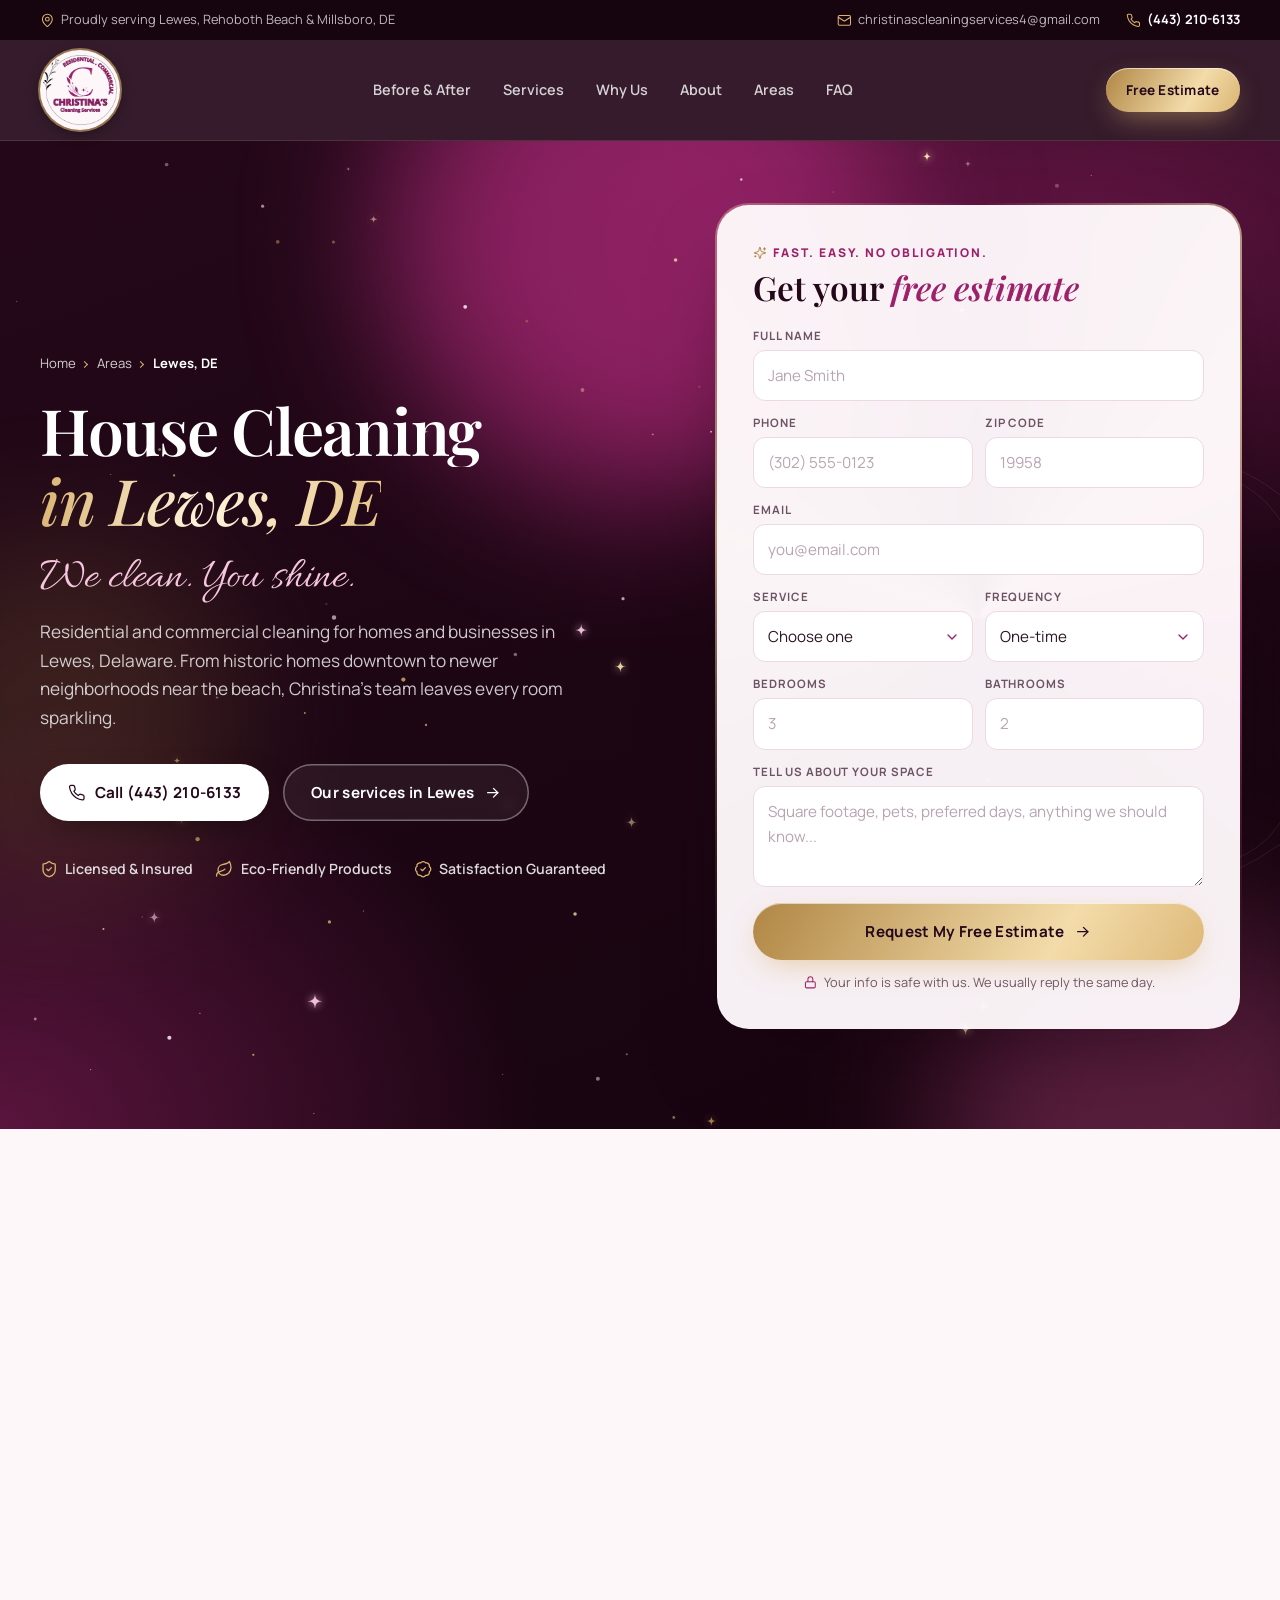
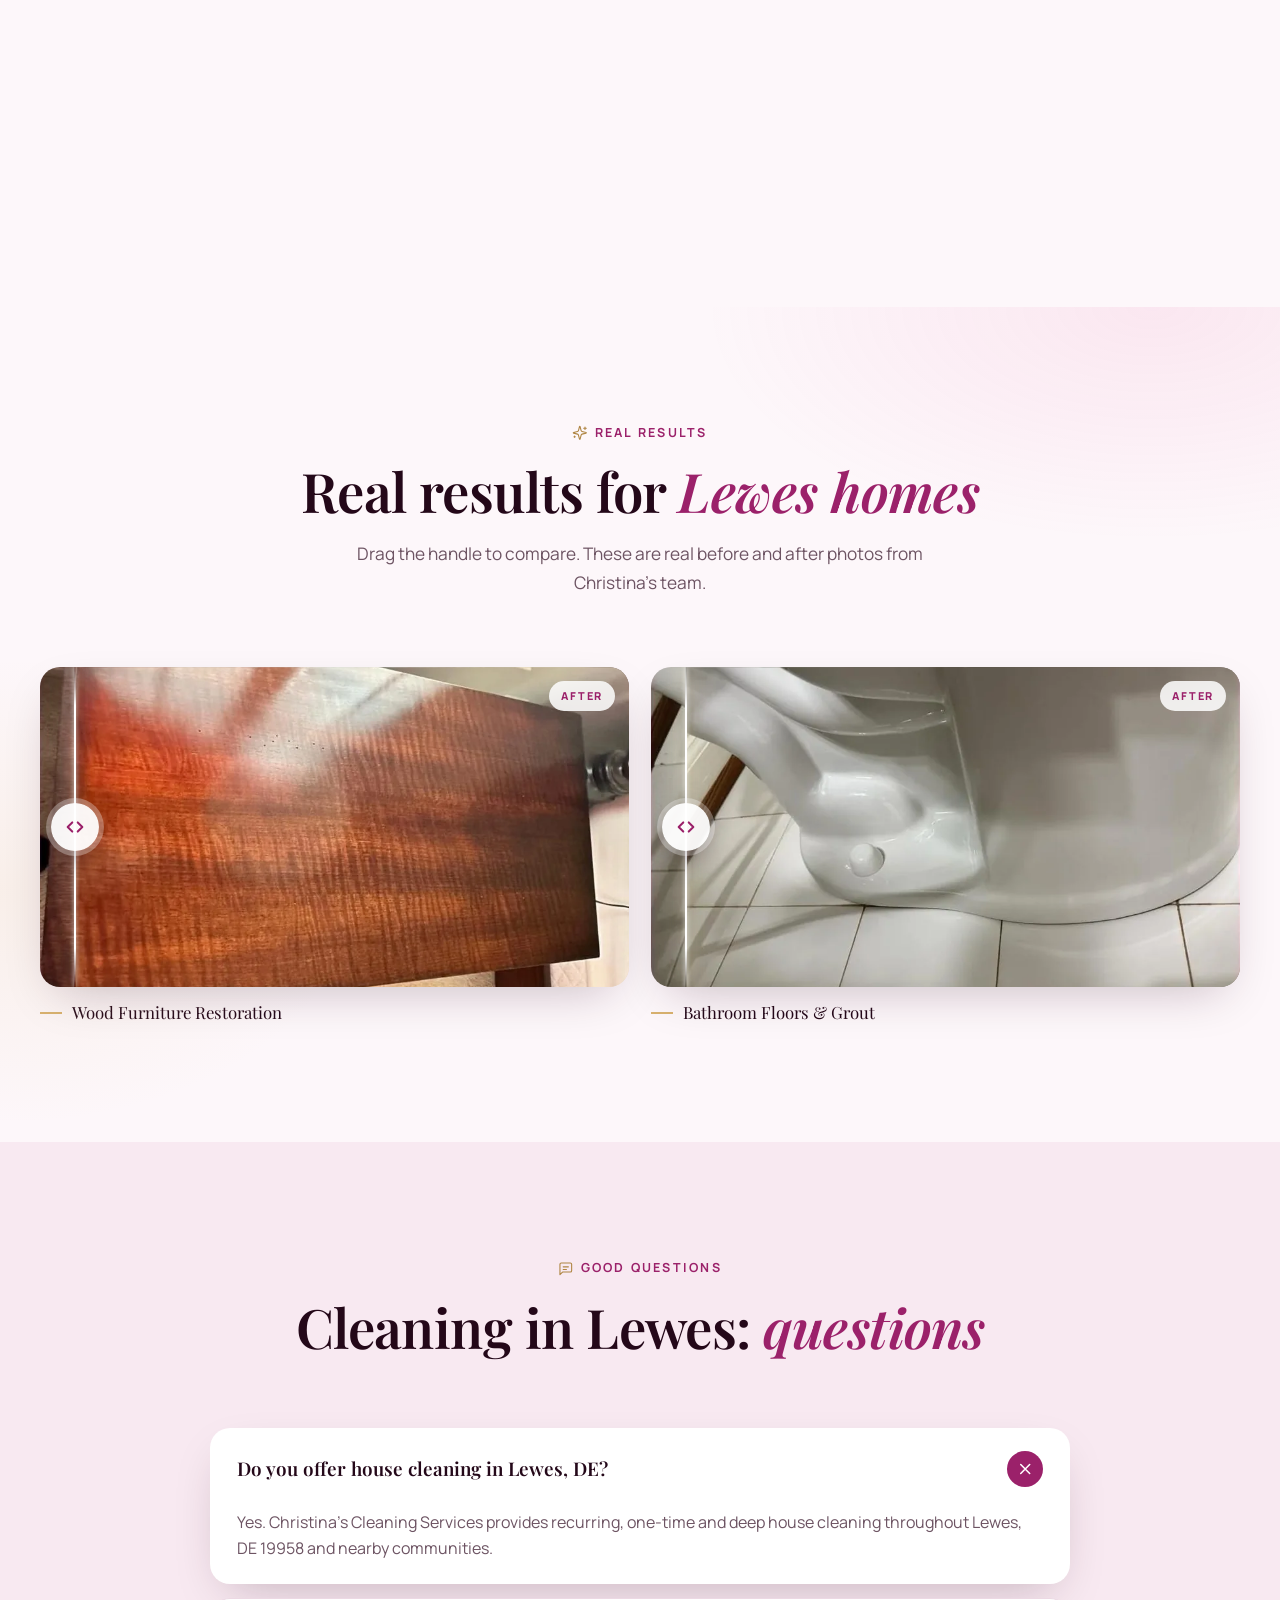
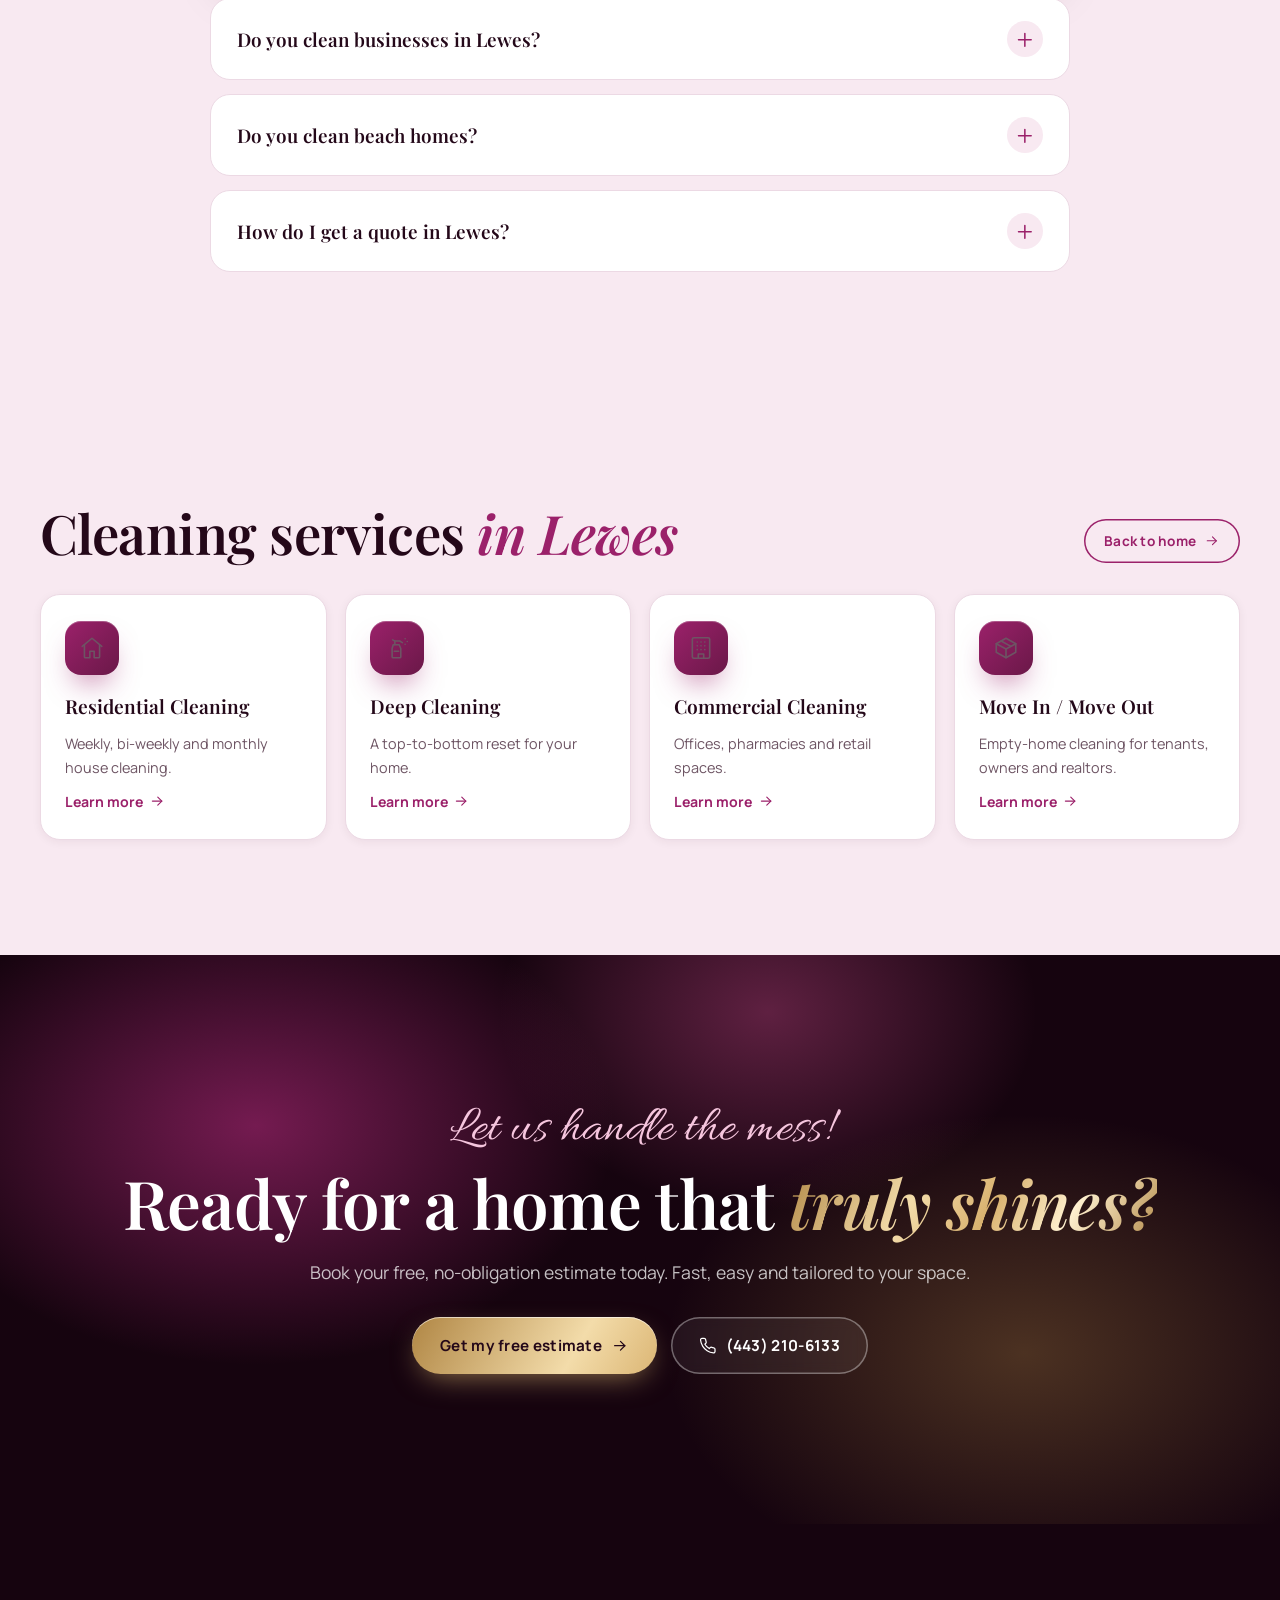
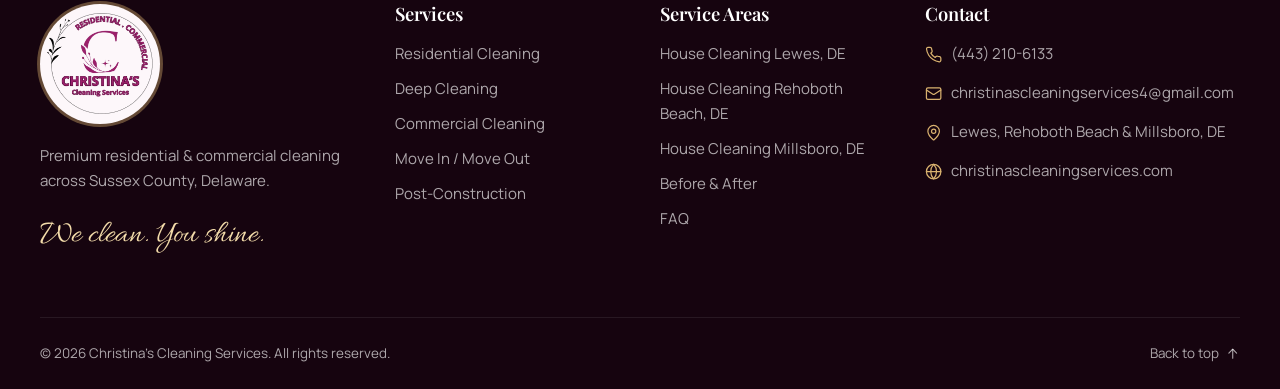
==== areas/lewes-de/index.html @ f11672c7 "Add local SEO: service and city pages, schema, sitemap - Home: keyword H1, refined title/description" ====
<!doctype html>
<html lang="en-US">
<head>
  <meta charset="UTF-8">
  <meta name="viewport" content="width=device-width, initial-scale=1">
  <title>House Cleaning in Lewes, DE | Christina's Cleaning Services</title>
  <meta name="description" content="Trusted house cleaning and commercial cleaning in Lewes, DE 19958. Recurring, deep, move-out and post-construction cleaning. Licensed &amp; insured. Free estimate.">
  <meta name="robots" content="index, follow, max-image-preview:large, max-snippet:-1, max-video-preview:-1">
  <link rel="canonical" href="https://christinascleaningservices.com/areas/lewes-de/">
  <meta name="theme-color" content="#2B0A1F">
  <meta name="geo.region" content="US-DE">
  <meta name="geo.placename" content="Lewes, Delaware">

  <meta property="og:type" content="website">
  <meta property="og:locale" content="en_US">
  <meta property="og:site_name" content="Christina's Cleaning Services">
  <meta property="og:title" content="House Cleaning in Lewes, DE | Christina&#x27;s Cleaning Services">
  <meta property="og:description" content="Trusted house cleaning and commercial cleaning in Lewes, DE 19958. Recurring, deep, move-out and post-construction cleaning. Licensed &amp; insured. Free estimate.">
  <meta property="og:url" content="https://christinascleaningservices.com/areas/lewes-de/">
  <meta property="og:image" content="https://christinascleaningservices.com/assets/img/og-image.jpg">
  <meta property="og:image:width" content="1200">
  <meta property="og:image:height" content="630">
  <meta name="twitter:card" content="summary_large_image">
  <meta name="twitter:title" content="House Cleaning in Lewes, DE | Christina&#x27;s Cleaning Services">
  <meta name="twitter:description" content="Trusted house cleaning and commercial cleaning in Lewes, DE 19958. Recurring, deep, move-out and post-construction cleaning. Licensed &amp; insured. Free estimate.">
  <meta name="twitter:image" content="https://christinascleaningservices.com/assets/img/og-image.jpg">

  <link rel="icon" type="image/png" href="/assets/img/favicon.png">
  <link rel="apple-touch-icon" href="/assets/img/apple-touch-icon.png">
  <link rel="manifest" href="/site.webmanifest">

  <link rel="preconnect" href="https://fonts.googleapis.com">
  <link rel="preconnect" href="https://fonts.gstatic.com" crossorigin>
  <link href="https://fonts.googleapis.com/css2?family=Playfair+Display:ital,wght@0,500;0,600;0,700;1,500;1,600&family=Manrope:wght@400;500;600;700;800&family=Allura&display=swap" rel="stylesheet">
  <link rel="stylesheet" href="/assets/css/style.css">

  <script type="application/ld+json">
{
  "@context": "https://schema.org",
  "@graph": [
    {
      "@type": "WebPage",
      "@id": "https://christinascleaningservices.com/areas/lewes-de/#webpage",
      "url": "https://christinascleaningservices.com/areas/lewes-de/",
      "name": "House Cleaning in Lewes, DE | Christina's Cleaning Services",
      "description": "Trusted house cleaning and commercial cleaning in Lewes, DE 19958. Recurring, deep, move-out and post-construction cleaning. Licensed & insured. Free estimate.",
      "isPartOf": {
        "@id": "https://christinascleaningservices.com/#website"
      },
      "about": {
        "@id": "https://christinascleaningservices.com/#business"
      },
      "breadcrumb": {
        "@id": "https://christinascleaningservices.com/areas/lewes-de/#breadcrumb"
      },
      "inLanguage": "en-US"
    },
    {
      "@type": "BreadcrumbList",
      "@id": "https://christinascleaningservices.com/areas/lewes-de/#breadcrumb",
      "itemListElement": [
        {
          "@type": "ListItem",
          "position": 1,
          "name": "Home",
          "item": "https://christinascleaningservices.com/"
        },
        {
          "@type": "ListItem",
          "position": 2,
          "name": "Areas",
          "item": "https://christinascleaningservices.com/#areas"
        },
        {
          "@type": "ListItem",
          "position": 3,
          "name": "Lewes, DE",
          "item": "https://christinascleaningservices.com/areas/lewes-de/"
        }
      ]
    },
    {
      "@type": "Service",
      "@id": "https://christinascleaningservices.com/areas/lewes-de/#service",
      "name": "House Cleaning in Lewes, DE",
      "serviceType": "House cleaning",
      "description": "Trusted house cleaning and commercial cleaning in Lewes, DE 19958. Recurring, deep, move-out and post-construction cleaning. Licensed & insured. Free estimate.",
      "url": "https://christinascleaningservices.com/areas/lewes-de/",
      "provider": {
        "@id": "https://christinascleaningservices.com/#business"
      },
      "areaServed": [
        {
          "@type": "City",
          "name": "Lewes",
          "postalCode": "19958",
          "containedInPlace": {
            "@type": "AdministrativeArea",
            "name": "Sussex County, Delaware"
          }
        }
      ]
    },
    {
      "@type": "FAQPage",
      "@id": "https://christinascleaningservices.com/areas/lewes-de/#faq",
      "mainEntity": [
        {
          "@type": "Question",
          "name": "Do you offer house cleaning in Lewes, DE?",
          "acceptedAnswer": {
            "@type": "Answer",
            "text": "Yes. Christina's Cleaning Services provides recurring, one-time and deep house cleaning throughout Lewes, DE 19958 and nearby communities."
          }
        },
        {
          "@type": "Question",
          "name": "Do you clean businesses in Lewes?",
          "acceptedAnswer": {
            "@type": "Answer",
            "text": "Yes. We offer commercial cleaning for offices, retail stores and other businesses in Lewes on daily, weekly or custom schedules."
          }
        },
        {
          "@type": "Question",
          "name": "Do you clean beach homes?",
          "acceptedAnswer": {
            "@type": "Answer",
            "text": "Yes. Whether it's your year-round home or your beach house, we'll keep it clean and ready for you and your guests."
          }
        },
        {
          "@type": "Question",
          "name": "How do I get a quote in Lewes?",
          "acceptedAnswer": {
            "@type": "Answer",
            "text": "Fill out the free estimate form on this page or call (443) 210-6133. Estimates are fast, easy and no obligation."
          }
        }
      ]
    }
  ]
}
  </script>
</head>
<body class="is-loading" data-page="areas-lewes-de">
<!-- Generated by tools/build_pages.py - edit the data there, not this file. -->

<!-- ============ ICON SPRITE ============ -->
<svg width="0" height="0" style="position:absolute" aria-hidden="true">
  <defs>
    <symbol id="i-home" viewBox="0 0 24 24"><path d="M3 10.5 12 3l9 7.5"/><path d="M5 9v11a1 1 0 0 0 1 1h4v-6h4v6h4a1 1 0 0 0 1-1V9"/></symbol>
    <symbol id="i-building" viewBox="0 0 24 24"><rect x="4" y="2.5" width="16" height="19" rx="1.5"/><path d="M9.5 21.5v-4h5v4"/><path d="M8.5 6.5h.01M12 6.5h.01M15.5 6.5h.01M8.5 10h.01M12 10h.01M15.5 10h.01M8.5 13.5h.01M12 13.5h.01M15.5 13.5h.01"/></symbol>
    <symbol id="i-box" viewBox="0 0 24 24"><path d="M21 8 12 3 3 8v8l9 5 9-5z"/><path d="m3 8 9 5 9-5"/><path d="M12 13v8"/><path d="m7.5 5.5 9 5"/></symbol>
    <symbol id="i-hardhat" viewBox="0 0 24 24"><path d="M2 18a1 1 0 0 0 1 1h18a1 1 0 0 0 1-1v-2a1 1 0 0 0-1-1H3a1 1 0 0 0-1 1z"/><path d="M10 10V5a1 1 0 0 1 1-1h2a1 1 0 0 1 1 1v5"/><path d="M4 15v-3a6 6 0 0 1 6-6"/><path d="M14 6a6 6 0 0 1 6 6v3"/></symbol>
    <symbol id="i-spray" viewBox="0 0 24 24"><path d="M8.5 9h5.5l1.5 3.5V20a1 1 0 0 1-1 1h-6a1 1 0 0 1-1-1v-7.5z"/><path d="M10 9V5.5h4.5l2.5 1.5"/><path d="M10 5.5 8 4.5"/><path d="M19.5 3.5h.01M21.5 6h.01M19.5 8.5h.01"/><path d="M9.5 15h4"/></symbol>
    <symbol id="i-calendar" viewBox="0 0 24 24"><rect x="3" y="4.5" width="18" height="16.5" rx="2"/><path d="M3 9.5h18M8 2.5v4M16 2.5v4"/><path d="m9 15 2 2 4-4"/></symbol>
    <symbol id="i-sparkles" viewBox="0 0 24 24"><path d="M9.94 15.5A2 2 0 0 0 8.5 14.06l-6.14-1.58a.5.5 0 0 1 0-.96L8.5 9.94A2 2 0 0 0 9.94 8.5l1.58-6.14a.5.5 0 0 1 .96 0l1.58 6.14a2 2 0 0 0 1.44 1.44l6.14 1.58a.5.5 0 0 1 0 .96l-6.14 1.58a2 2 0 0 0-1.44 1.44l-1.58 6.14a.5.5 0 0 1-.96 0z"/><path d="M20 3v4M22 5h-4M4 17v2M5 18H3"/></symbol>
    <symbol id="i-shield" viewBox="0 0 24 24"><path d="M20 13c0 5-3.5 7.5-7.66 8.95a1 1 0 0 1-.67-.01C7.5 20.5 4 18 4 13V6a1 1 0 0 1 1-1c2 0 4.5-1.2 6.24-2.72a1.17 1.17 0 0 1 1.52 0C14.51 3.81 17 5 19 5a1 1 0 0 1 1 1z"/><path d="m9 12 2 2 4-4"/></symbol>
    <symbol id="i-users" viewBox="0 0 24 24"><path d="M16 21v-2a4 4 0 0 0-4-4H6a4 4 0 0 0-4 4v2"/><circle cx="9" cy="7" r="4"/><path d="M22 21v-2a4 4 0 0 0-3-3.87"/><path d="M16 3.13a4 4 0 0 1 0 7.75"/></symbol>
    <symbol id="i-leaf" viewBox="0 0 24 24"><path d="M11 20A7 7 0 0 1 9.8 6.1C15.5 5 17 4.48 19 2c1 2 2 4.18 2 8 0 5.5-4.78 10-10 10Z"/><path d="M2 21c0-3 1.85-5.36 5.08-6C9.5 14.52 12 13 13 12"/></symbol>
    <symbol id="i-gem" viewBox="0 0 24 24"><path d="M6 3h12l4 6-10 13L2 9Z"/><path d="M11 3 8 9l4 13 4-13-3-6"/><path d="M2 9h20"/></symbol>
    <symbol id="i-badge" viewBox="0 0 24 24"><path d="M3.85 8.62a4 4 0 0 1 4.78-4.77 4 4 0 0 1 6.74 0 4 4 0 0 1 4.78 4.78 4 4 0 0 1 0 6.74 4 4 0 0 1-4.77 4.78 4 4 0 0 1-6.75 0 4 4 0 0 1-4.78-4.77 4 4 0 0 1 0-6.76Z"/><path d="m9 12 2 2 4-4"/></symbol>
    <symbol id="i-clock" viewBox="0 0 24 24"><circle cx="12" cy="12" r="9.5"/><path d="M12 6.5V12l3.5 2"/></symbol>
    <symbol id="i-phone" viewBox="0 0 24 24"><path d="M22 16.92v3a2 2 0 0 1-2.18 2 19.79 19.79 0 0 1-8.63-3.07 19.5 19.5 0 0 1-6-6 19.79 19.79 0 0 1-3.07-8.67A2 2 0 0 1 4.11 2h3a2 2 0 0 1 2 1.72c.13.96.36 1.9.7 2.81a2 2 0 0 1-.45 2.11L8.09 9.91a16 16 0 0 0 6 6l1.27-1.27a2 2 0 0 1 2.11-.45c.91.34 1.85.57 2.81.7A2 2 0 0 1 22 16.92z"/></symbol>
    <symbol id="i-mail" viewBox="0 0 24 24"><rect x="2" y="4" width="20" height="16" rx="2"/><path d="m22 7-8.97 5.7a1.94 1.94 0 0 1-2.06 0L2 7"/></symbol>
    <symbol id="i-pin" viewBox="0 0 24 24"><path d="M20 10c0 5-5.54 10.19-7.4 11.8a1 1 0 0 1-1.2 0C9.54 20.19 4 15 4 10a8 8 0 0 1 16 0"/><circle cx="12" cy="10" r="3"/></symbol>
    <symbol id="i-globe" viewBox="0 0 24 24"><circle cx="12" cy="12" r="10"/><path d="M12 2a14.5 14.5 0 0 0 0 20 14.5 14.5 0 0 0 0-20"/><path d="M2 12h20"/></symbol>
    <symbol id="i-arrow" viewBox="0 0 24 24"><path d="M5 12h14"/><path d="m13 6 6 6-6 6"/></symbol>
    <symbol id="i-check" viewBox="0 0 24 24"><path d="M20 6 9 17l-5-5"/></symbol>
    <symbol id="i-plus" viewBox="0 0 24 24"><path d="M12 5v14M5 12h14"/></symbol>
    <symbol id="i-message" viewBox="0 0 24 24"><path d="M21 15a2 2 0 0 1-2 2H7l-4 4V5a2 2 0 0 1 2-2h14a2 2 0 0 1 2 2z"/><path d="M8 9h8M8 13h5"/></symbol>
    <symbol id="i-sofa" viewBox="0 0 24 24"><path d="M20 9V6a2 2 0 0 0-2-2H6a2 2 0 0 0-2 2v3"/><path d="M2 16a2 2 0 0 0 2 2h16a2 2 0 0 0 2-2v-5a2 2 0 0 0-4 0v1.5a.5.5 0 0 1-.5.5h-11a.5.5 0 0 1-.5-.5V11a2 2 0 0 0-4 0z"/><path d="M4 18v2M20 18v2"/></symbol>
    <symbol id="i-drag" viewBox="0 0 24 24"><path d="m9 7-5 5 5 5"/><path d="m15 7 5 5-5 5"/></symbol>
    <symbol id="i-lock" viewBox="0 0 24 24"><rect x="4" y="11" width="16" height="10" rx="2"/><path d="M8 11V7a4 4 0 0 1 8 0v4"/></symbol>
    <symbol id="i-star" viewBox="0 0 24 24"><path d="M12 0c.6 6.6 5.4 11.4 12 12-6.6.6-11.4 5.4-12 12-.6-6.6-5.4-11.4-12-12C6.6 11.4 11.4 6.6 12 0Z"/></symbol>
    <symbol id="i-menu" viewBox="0 0 24 24"><path d="M4 7h16M4 12h16M4 17h10"/></symbol>
    <symbol id="i-close" viewBox="0 0 24 24"><path d="M18 6 6 18M6 6l12 12"/></symbol>
    <symbol id="i-crown" viewBox="0 0 24 24"><path d="M11.56 3.27a.5.5 0 0 1 .88 0l2.95 5.6a1 1 0 0 0 1.52.29l4.27-3.66a.5.5 0 0 1 .8.52l-2.83 10.25a1 1 0 0 1-.96.73H5.81a1 1 0 0 1-.96-.73L2.02 6.02a.5.5 0 0 1 .8-.52l4.27 3.66a1 1 0 0 0 1.52-.29z"/><path d="M5 21h14"/></symbol>
  </defs>
</svg>

<a class="skip-link" href="#main">Skip to content</a>

<!-- ============ TOP BAR ============ -->
<div class="topbar">
  <div class="container topbar__inner">
    <p class="topbar__item"><svg class="i"><use href="#i-pin"/></svg> Proudly serving Lewes, Rehoboth Beach &amp; Millsboro, DE</p>
    <div class="topbar__links">
      <a href="mailto:christinascleaningservices4@gmail.com" class="topbar__item"><svg class="i"><use href="#i-mail"/></svg> christinascleaningservices4@gmail.com</a>
      <a href="tel:+14432106133" class="topbar__item topbar__item--strong"><svg class="i"><use href="#i-phone"/></svg> (443) 210-6133</a>
    </div>
  </div>
</div>

<!-- ============ HEADER ============ -->
<header class="header" id="top">
  <div class="container header__inner">
    <a href="/" class="brand" aria-label="Christina's Cleaning Services - home">
      <span class="brand__badge"><img src="/assets/img/logo.webp" alt="Christina's Cleaning Services" width="100" height="96" fetchpriority="high"></span>
    </a>

    <nav class="nav" id="nav" aria-label="Main">
      <a href="/#results">Before &amp; After</a>
      <a href="/#services">Services</a>
      <a href="/#why">Why Us</a>
      <a href="/#about">About</a>
      <a href="/#areas">Areas</a>
      <a href="/#faq">FAQ</a>
      <a href="tel:+14432106133" class="nav__phone"><svg class="i"><use href="#i-phone"/></svg> (443) 210-6133</a>
    </nav>

    <div class="header__actions">
      <a href="#estimate" class="btn btn--gold btn--sm magnetic"><span>Free Estimate</span></a>
      <button class="burger" id="burger" aria-label="Open menu" aria-expanded="false" aria-controls="nav">
        <svg class="i i--open"><use href="#i-menu"/></svg>
        <svg class="i i--close"><use href="#i-close"/></svg>
      </button>
    </div>
  </div>
</header>

<main id="main">

<section class="hero hero--page" id="estimate">
  <canvas class="hero__sparkles" id="sparkles" aria-hidden="true"></canvas>
  <div class="hero__aurora" aria-hidden="true"><span></span><span></span><span></span></div>
  <div class="hero__monogram" aria-hidden="true">C</div>

  <div class="container hero__grid">
    <div class="hero__copy">
      <nav class="breadcrumb" aria-label="Breadcrumb" data-hero>
        <ol>
          <li><a href="/">Home</a></li>
          <li><a href="/#areas">Areas</a></li>
          <li><span aria-current="page">Lewes, DE</span></li>
        </ol>
      </nav>
      <h1 class="hero__title">
        <span class="line"><span data-hero>House Cleaning</span></span>
        <span class="line"><span data-hero><em class="shimmer">in Lewes, DE</em></span></span>
      </h1>
      <p class="hero__script" data-hero>We clean. You shine.</p>
      <p class="hero__lead" data-hero>Residential and commercial cleaning for homes and businesses in Lewes, Delaware. From historic homes downtown to newer neighborhoods near the beach, Christina's team leaves every room sparkling.</p>
      <div class="hero__ctas" data-hero>
        <a href="tel:+14432106133" class="btn btn--light magnetic"><svg class="i"><use href="#i-phone"/></svg><span>Call (443) 210-6133</span></a>
        <a href="#details" class="btn btn--ghost magnetic"><span>Our services in Lewes</span><svg class="i"><use href="#i-arrow"/></svg></a>
      </div>
      <ul class="hero__trust" data-hero>
        <li><svg class="i"><use href="#i-shield"/></svg> Licensed &amp; Insured</li>
        <li><svg class="i"><use href="#i-leaf"/></svg> Eco-Friendly Products</li>
        <li><svg class="i"><use href="#i-badge"/></svg> Satisfaction Guaranteed</li>
      </ul>
    </div>

    <!-- Estimate form -->
    <div class="quote" data-hero>
      <div class="quote__glow" aria-hidden="true"></div>
      <div class="quote__card">
        <div class="quote__head">
          <p class="quote__kicker"><svg class="i"><use href="#i-sparkles"/></svg> Fast. Easy. No obligation.</p>
          <h2 class="quote__title">Get your <em>free estimate</em></h2>
        </div>

        <form class="form" id="quote-form" novalidate data-default-service=""
              data-endpoint="https://formsubmit.co/ajax/christinascleaningservices4@gmail.com">
          <input type="text" name="_honey" class="hp" tabindex="-1" autocomplete="off" aria-hidden="true">
          <input type="hidden" name="_subject" value="New estimate request - Christina's Cleaning website">
          <input type="hidden" name="_template" value="table">

          <div class="form__grid">
            <label class="field field--full">
              <span class="field__label">Full name</span>
              <input type="text" name="name" autocomplete="name" required placeholder="Jane Smith">
            </label>
            <label class="field">
              <span class="field__label">Phone</span>
              <input type="tel" name="phone" autocomplete="tel" required placeholder="(302) 555-0123" inputmode="tel">
            </label>
            <label class="field">
              <span class="field__label">ZIP code</span>
              <input type="text" name="zip" autocomplete="postal-code" required placeholder="19958" inputmode="numeric" maxlength="10">
            </label>
            <label class="field field--full">
              <span class="field__label">Email</span>
              <input type="email" name="email" autocomplete="email" required placeholder="you@email.com">
            </label>
            <label class="field">
              <span class="field__label">Service</span>
              <select name="service" required>
                <option value="" disabled selected>Choose one</option>
                <option>Residential Cleaning</option>
                <option>Deep Cleaning</option>
                <option>Commercial Cleaning</option>
                <option>Move In / Move Out</option>
                <option>Post-Construction</option>
                <option>Other</option>
              </select>
            </label>
            <label class="field">
              <span class="field__label">Frequency</span>
              <select name="frequency">
                <option>One-time</option>
                <option>Weekly</option>
                <option>Bi-weekly</option>
                <option>Monthly</option>
                <option>Daily (commercial)</option>
              </select>
            </label>
            <label class="field">
              <span class="field__label">Bedrooms</span>
              <input type="number" name="bedrooms" min="0" max="20" placeholder="3" inputmode="numeric">
            </label>
            <label class="field">
              <span class="field__label">Bathrooms</span>
              <input type="number" name="bathrooms" min="0" max="20" step="0.5" placeholder="2" inputmode="decimal">
            </label>
            <label class="field field--full">
              <span class="field__label">Tell us about your space</span>
              <textarea name="details" rows="3" placeholder="Square footage, pets, preferred days, anything we should know..."></textarea>
            </label>
          </div>

          <button type="submit" class="btn btn--gold btn--block magnetic">
            <span class="btn__label">Request My Free Estimate</span>
            <svg class="i"><use href="#i-arrow"/></svg>
          </button>
          <p class="form__note"><svg class="i"><use href="#i-lock"/></svg> Your info is safe with us. We usually reply the same day.</p>
          <p class="form__error" role="alert" hidden></p>
        </form>

        <div class="form__success" hidden>
          <div class="success__icon"><svg class="i"><use href="#i-check"/></svg></div>
          <h3>Thank you!</h3>
          <p>Your request is in. Christina will reach out shortly with your free estimate.</p>
          <a href="tel:+14432106133" class="btn btn--ghost-dark btn--sm"><svg class="i"><use href="#i-phone"/></svg><span>Need it faster? Call us</span></a>
        </div>
      </div>
    </div>
      </div>
</section>

<section class="section detail" id="details">
  <div class="container detail__grid">
    <div class="prose" data-reveal>
      <h2>Your Lewes cleaning team, <em>right around the corner</em></h2>
      <p>Lewes is known as the First Town in the First State, and its homes deserve first-class care. Christina's Cleaning Services helps Lewes families and business owners keep their spaces clean, fresh and ready to enjoy.</p>
      <p>Living close to the beach and Cape Henlopen means sand, salt air and plenty of guests. We keep up with all of it, so your home stays comfortable all year long.</p>
      <h3>Cleaning services in Lewes, DE</h3>
      <p><a href="/services/residential-cleaning/">Weekly and bi-weekly house cleaning</a>, <a href="/services/deep-cleaning/">deep cleaning</a>, <a href="/services/move-in-move-out-cleaning/">move in / move out cleaning</a>, <a href="/services/post-construction-cleaning/">post-construction cleaning</a> and <a href="/services/commercial-cleaning/">commercial cleaning</a> for local offices and shops.</p>
      <h3>Nearby areas</h3>
      <p>We also serve <a href="/areas/rehoboth-beach-de/">Rehoboth Beach</a>, <a href="/areas/millsboro-de/">Millsboro</a> and surrounding Sussex County communities.</p>
    </div>
    <aside class="checklist" data-reveal style="--d:.1s" aria-label="What's included">
        <h3>Popular in Lewes</h3>
        <ul>
          <li><svg class="i"><use href="#i-check"/></svg> Recurring house cleaning</li>
          <li><svg class="i"><use href="#i-check"/></svg> Deep cleaning</li>
          <li><svg class="i"><use href="#i-check"/></svg> Move in / move out cleaning</li>
          <li><svg class="i"><use href="#i-check"/></svg> Post-construction cleaning</li>
          <li><svg class="i"><use href="#i-check"/></svg> Office &amp; retail cleaning</li>
        </ul>
        <h3>Why Lewes chooses us</h3>
        <ul>
          <li><svg class="i"><use href="#i-check"/></svg> Licensed &amp; insured</li>
          <li><svg class="i"><use href="#i-check"/></svg> Eco-friendly products</li>
          <li><svg class="i"><use href="#i-check"/></svg> Detail-oriented, reliable team</li>
          <li><svg class="i"><use href="#i-check"/></svg> Satisfaction guaranteed</li>
        </ul>
        <a href="#estimate" class="btn btn--plum magnetic"><span>Get my free estimate</span><svg class="i"><use href="#i-arrow"/></svg></a>
    </aside>
  </div>
</section>

<section class="section results">
  <div class="container">
    <header class="section-head" data-reveal>
      <p class="eyebrow"><svg class="i"><use href="#i-sparkles"/></svg> Real results</p>
      <h2 class="section-title">Real results for <em>Lewes homes</em></h2>
      <p class="section-lead">Drag the handle to compare. These are real before and after photos from Christina's team.</p>
    </header>
    <div class="ba-row">
      <figure class="ba" data-reveal>
        <div class="compare" data-compare tabindex="0" role="slider" aria-label="Wood Furniture Restoration before and after" aria-valuemin="0" aria-valuemax="100" aria-valuenow="50">
          <img class="compare__img compare__before" src="/assets/img/results/table-before.webp" alt="Wood table covered in dust and stains before cleaning" loading="lazy" width="899" height="531">
          <img class="compare__img compare__after" src="/assets/img/results/table-after.webp" alt="Wood table polished and glowing after cleaning by Christina's Cleaning Services" loading="lazy" width="899" height="531">
          <span class="compare__tag compare__tag--before">Before</span>
          <span class="compare__tag compare__tag--after">After</span>
          <span class="compare__handle"><span class="compare__knob"><svg class="i"><use href="#i-drag"/></svg></span></span>
        </div>
        <figcaption>Wood Furniture Restoration</figcaption>
      </figure>
      <figure class="ba" data-reveal style="--d:.1s">
        <div class="compare" data-compare tabindex="0" role="slider" aria-label="Bathroom Floors &amp; Grout before and after" aria-valuemin="0" aria-valuemax="100" aria-valuenow="50">
          <img class="compare__img compare__before" src="/assets/img/results/toilet-before.webp" alt="Toilet base with dark grout before cleaning" loading="lazy" width="907" height="531">
          <img class="compare__img compare__after" src="/assets/img/results/toilet-after.webp" alt="Toilet base and bright grout after cleaning by Christina's Cleaning Services" loading="lazy" width="907" height="531">
          <span class="compare__tag compare__tag--before">Before</span>
          <span class="compare__tag compare__tag--after">After</span>
          <span class="compare__handle"><span class="compare__knob"><svg class="i"><use href="#i-drag"/></svg></span></span>
        </div>
        <figcaption>Bathroom Floors &amp; Grout</figcaption>
      </figure>
    </div>
  </div>
</section>

<section class="section faq">
  <div class="container faq__inner">
    <header class="section-head" data-reveal>
      <p class="eyebrow"><svg class="i"><use href="#i-message"/></svg> Good questions</p>
      <h2 class="section-title">Cleaning in Lewes: <em>questions</em></h2>
    </header>
    <div class="faq__list" data-reveal>
      <details class="qa" open>
        <summary>Do you offer house cleaning in Lewes, DE?<span class="qa__icon"><svg class="i"><use href="#i-plus"/></svg></span></summary>
        <div class="qa__body"><p>Yes. Christina's Cleaning Services provides recurring, one-time and deep house cleaning throughout Lewes, DE 19958 and nearby communities.</p></div>
      </details>
      <details class="qa">
        <summary>Do you clean businesses in Lewes?<span class="qa__icon"><svg class="i"><use href="#i-plus"/></svg></span></summary>
        <div class="qa__body"><p>Yes. We offer commercial cleaning for offices, retail stores and other businesses in Lewes on daily, weekly or custom schedules.</p></div>
      </details>
      <details class="qa">
        <summary>Do you clean beach homes?<span class="qa__icon"><svg class="i"><use href="#i-plus"/></svg></span></summary>
        <div class="qa__body"><p>Yes. Whether it's your year-round home or your beach house, we'll keep it clean and ready for you and your guests.</p></div>
      </details>
      <details class="qa">
        <summary>How do I get a quote in Lewes?<span class="qa__icon"><svg class="i"><use href="#i-plus"/></svg></span></summary>
        <div class="qa__body"><p>Fill out the free estimate form on this page or call (443) 210-6133. Estimates are fast, easy and no obligation.</p></div>
      </details>
    </div>
  </div>
</section>

<section class="section related">
  <div class="container">
    <div class="related__head" data-reveal>
      <h2 class="section-title">Cleaning services <em>in Lewes</em></h2>
      <a href="/" class="btn btn--ghost-dark btn--sm"><span>Back to home</span><svg class="i"><use href="#i-arrow"/></svg></a>
    </div>
    <div class="related__grid">
      <a class="related__card" href="/services/residential-cleaning/" data-reveal>
        <span class="svc__icon"><svg class="i"><use href="#i-home"/></svg></span>
        <strong>Residential Cleaning</strong>
        <span>Weekly, bi-weekly and monthly house cleaning.</span>
        <em>Learn more <svg class="i"><use href="#i-arrow"/></svg></em>
      </a>
      <a class="related__card" href="/services/deep-cleaning/" data-reveal>
        <span class="svc__icon"><svg class="i"><use href="#i-spray"/></svg></span>
        <strong>Deep Cleaning</strong>
        <span>A top-to-bottom reset for your home.</span>
        <em>Learn more <svg class="i"><use href="#i-arrow"/></svg></em>
      </a>
      <a class="related__card" href="/services/commercial-cleaning/" data-reveal>
        <span class="svc__icon"><svg class="i"><use href="#i-building"/></svg></span>
        <strong>Commercial Cleaning</strong>
        <span>Offices, pharmacies and retail spaces.</span>
        <em>Learn more <svg class="i"><use href="#i-arrow"/></svg></em>
      </a>
      <a class="related__card" href="/services/move-in-move-out-cleaning/" data-reveal>
        <span class="svc__icon"><svg class="i"><use href="#i-box"/></svg></span>
        <strong>Move In / Move Out</strong>
        <span>Empty-home cleaning for tenants, owners and realtors.</span>
        <em>Learn more <svg class="i"><use href="#i-arrow"/></svg></em>
      </a>
    </div>
  </div>
</section>

<!-- ============ FINAL CTA ============ -->
<section class="cta-final">
  <div class="cta-final__bg" aria-hidden="true"></div>
  <div class="container cta-final__inner" data-reveal>
    <p class="cta-final__script">Let us handle the mess!</p>
    <h2>Ready for a home that <em>truly shines?</em></h2>
    <p>Book your free, no-obligation estimate today. Fast, easy and tailored to your space.</p>
    <div class="cta-final__actions">
      <a href="#estimate" class="btn btn--gold magnetic"><span>Get my free estimate</span><svg class="i"><use href="#i-arrow"/></svg></a>
      <a href="tel:+14432106133" class="btn btn--ghost magnetic"><svg class="i"><use href="#i-phone"/></svg><span>(443) 210-6133</span></a>
    </div>
  </div>
</section>

</main>

<!-- ============ FOOTER ============ -->
<footer class="footer">
  <div class="container footer__grid">
    <div class="footer__brand">
      <span class="footer__badge"><img src="/assets/img/logo.webp" alt="Christina's Cleaning Services logo" width="120" height="115" loading="lazy"></span>
      <p>Premium residential &amp; commercial cleaning across Sussex County, Delaware.</p>
      <p class="footer__script">We clean. You shine.</p>
    </div>
    <nav aria-label="Services">
      <h4>Services</h4>
      <ul>
        <li><a href="/services/residential-cleaning/">Residential Cleaning</a></li>
        <li><a href="/services/deep-cleaning/">Deep Cleaning</a></li>
        <li><a href="/services/commercial-cleaning/">Commercial Cleaning</a></li>
        <li><a href="/services/move-in-move-out-cleaning/">Move In / Move Out</a></li>
        <li><a href="/services/post-construction-cleaning/">Post-Construction</a></li>
      </ul>
    </nav>
    <nav aria-label="Service areas">
      <h4>Service Areas</h4>
      <ul>
        <li><a href="/areas/lewes-de/">House Cleaning Lewes, DE</a></li>
        <li><a href="/areas/rehoboth-beach-de/">House Cleaning Rehoboth Beach, DE</a></li>
        <li><a href="/areas/millsboro-de/">House Cleaning Millsboro, DE</a></li>
        <li><a href="/#results">Before &amp; After</a></li>
        <li><a href="/#faq">FAQ</a></li>
      </ul>
    </nav>
    <div>
      <h4>Contact</h4>
      <ul class="footer__contact">
        <li><a href="tel:+14432106133"><svg class="i"><use href="#i-phone"/></svg> (443) 210-6133</a></li>
        <li><a href="mailto:christinascleaningservices4@gmail.com"><svg class="i"><use href="#i-mail"/></svg> christinascleaningservices4@gmail.com</a></li>
        <li><span><svg class="i"><use href="#i-pin"/></svg> Lewes, Rehoboth Beach &amp; Millsboro, DE</span></li>
        <li><a href="https://christinascleaningservices.com"><svg class="i"><use href="#i-globe"/></svg> christinascleaningservices.com</a></li>
      </ul>
    </div>
  </div>
  <div class="container footer__bottom">
    <p>&copy; <span id="year">2026</span> Christina's Cleaning Services. All rights reserved.</p>
    <a href="#top" class="footer__top">Back to top <svg class="i"><use href="#i-arrow"/></svg></a>
  </div>
</footer>

<!-- Mobile sticky action bar -->
<div class="mobile-bar">
  <a href="tel:+14432106133" class="mobile-bar__call"><svg class="i"><use href="#i-phone"/></svg> Call</a>
  <a href="#estimate" class="mobile-bar__quote"><svg class="i"><use href="#i-sparkles"/></svg> Free Estimate</a>
</div>

<script src="/assets/js/main.js" defer></script>
</body>
</html>
---- assets/css/style.css ----
/* =========================================================
   Christina's Cleaning Services
   ========================================================= */

:root {
  --plum-950: #16040f;
  --plum-900: #240819;
  --plum-850: #2e0b20;
  --plum-800: #45102f;
  --plum-700: #6a1848;
  --brand: #9b216a;
  --brand-600: #b32a7c;
  --pink: #e7559f;
  --pink-soft: #f6c6de;
  --blush: #f8e9f1;
  --cream: #fdf7fa;
  --white: #ffffff;
  --gold: #d9b26f;
  --gold-light: #f3dcaa;
  --gold-deep: #b08644;
  --ink: #2a1422;
  --ink-soft: #6d5463;
  --line: #ecd9e4;

  --grad-gold: linear-gradient(120deg, #b08644 0%, #f3dcaa 35%, #d9b26f 55%, #fff1d0 75%, #b08644 100%);
  --grad-plum: linear-gradient(135deg, var(--brand) 0%, var(--plum-700) 100%);

  --ff-serif: "Playfair Display", Georgia, "Times New Roman", serif;
  --ff-sans: "Manrope", system-ui, -apple-system, "Segoe UI", Roboto, sans-serif;
  --ff-script: "Allura", "Brush Script MT", cursive;

  --radius: 20px;
  --radius-lg: 32px;
  --shadow-sm: 0 2px 10px rgba(46, 11, 32, .06);
  --shadow: 0 18px 50px -18px rgba(46, 11, 32, .28);
  --shadow-lg: 0 40px 90px -30px rgba(22, 4, 15, .55);
  --ease: cubic-bezier(.22, 1, .36, 1);
  --header-h: 100px;
}

*, *::before, *::after { box-sizing: border-box; }
html { overflow-x: clip; scroll-behavior: smooth; scroll-padding-top: calc(var(--header-h) + 8px); -webkit-text-size-adjust: 100%; }
body {
  margin: 0;
  font-family: var(--ff-sans);
  font-size: 16px;
  line-height: 1.65;
  color: var(--ink);
  background: var(--cream);
  -webkit-font-smoothing: antialiased;
  overflow-x: clip;
}
body.is-loading { overflow: hidden; }
img { max-width: 100%; height: auto; display: block; }
a { color: inherit; text-decoration: none; }
h1, h2, h3, h4 { margin: 0; line-height: 1.12; font-weight: 600; }
p { margin: 0 0 1em; }
ul, ol { margin: 0; padding: 0; list-style: none; }
button, input, select, textarea { font: inherit; color: inherit; }
::selection { background: var(--brand); color: #fff; }

.i {
  width: 1.15em; height: 1.15em;
  fill: none; stroke: currentColor; stroke-width: 1.7;
  stroke-linecap: round; stroke-linejoin: round;
  flex-shrink: 0; vertical-align: -0.2em;
}
use[href="#i-star"] { fill: currentColor; stroke: none; }

.container { width: min(1200px, 100% - 32px); margin-inline: auto; }
.skip-link { position: absolute; left: -9999px; top: 8px; z-index: 999; background: #fff; padding: 8px 14px; border-radius: 8px; }
.skip-link:focus { left: 8px; }
:focus-visible { outline: 2px solid var(--gold); outline-offset: 3px; border-radius: 6px; }

/* ---------- Typography helpers ---------- */
.eyebrow {
  display: inline-flex; align-items: center; gap: .55em;
  font-size: .78rem; font-weight: 700; letter-spacing: .18em; text-transform: uppercase;
  color: var(--brand); margin-bottom: 18px;
}
.eyebrow .i { color: var(--gold-deep); width: 1.25em; height: 1.25em; }
.eyebrow--light { color: var(--gold-light); }
.eyebrow--light .i { color: var(--gold); }

.section { padding: clamp(72px, 9vw, 116px) 0; position: relative; }
.section-head { text-align: center; max-width: 720px; margin: 0 auto clamp(44px, 6vw, 70px); }
.section-title {
  font-family: var(--ff-serif);
  font-size: clamp(2rem, 4.6vw, 3.4rem);
  letter-spacing: -.01em;
  color: var(--plum-900);
  margin-bottom: 18px;
}
.section-title em { font-style: italic; color: var(--brand); }
.section-title--light { color: #fff; }
.section-title--light em { background: var(--grad-gold); -webkit-background-clip: text; background-clip: text; color: transparent; }
.section-lead { color: var(--ink-soft); font-size: 1.08rem; margin: 0 auto; max-width: 600px; }

/* ---------- Buttons ---------- */
.btn {
  --bg: var(--brand); --fg: #fff;
  position: relative; isolation: isolate; overflow: hidden;
  display: inline-flex; align-items: center; justify-content: center; gap: .6em;
  padding: 16px 28px; border-radius: 999px; border: 0; cursor: pointer;
  font-weight: 700; font-size: .95rem; letter-spacing: .02em;
  background: var(--bg); color: var(--fg);
  transition: transform .5s var(--ease), box-shadow .4s var(--ease), background .3s;
  will-change: transform;
}
.btn::after {
  content: ""; position: absolute; inset: 0; z-index: -1;
  background: linear-gradient(110deg, transparent 30%, rgba(255,255,255,.55) 50%, transparent 70%);
  transform: translateX(-120%); transition: transform .9s var(--ease);
}
.btn:hover::after { transform: translateX(120%); }
.btn .i { transition: transform .4s var(--ease); }
.btn:hover .i:last-child { transform: translateX(3px); }
.btn--sm { padding: 11px 20px; font-size: .85rem; }
.btn--block { width: 100%; }
.btn--gold {
  --fg: var(--plum-900);
  background: var(--grad-gold); background-size: 200% 100%;
  box-shadow: 0 10px 30px -10px rgba(217, 178, 111, .7), inset 0 1px 0 rgba(255,255,255,.6);
  animation: goldflow 6s linear infinite;
}
.btn--gold:hover { box-shadow: 0 16px 40px -10px rgba(217, 178, 111, .9), inset 0 1px 0 rgba(255,255,255,.6); }
@keyframes goldflow { to { background-position: -200% 0; } }
.btn--plum { background: var(--grad-plum); box-shadow: 0 14px 34px -12px rgba(155, 33, 106, .7); }
.btn--light { --bg: #fff; --fg: var(--plum-900); box-shadow: 0 12px 34px -12px rgba(0,0,0,.5); }
.btn--ghost { --bg: rgba(255,255,255,.06); --fg: #fff; box-shadow: inset 0 0 0 1.5px rgba(255,255,255,.35); backdrop-filter: blur(6px); }
.btn--ghost:hover { --bg: rgba(255,255,255,.14); }
.btn--ghost-dark { --bg: transparent; --fg: var(--brand); box-shadow: inset 0 0 0 1.5px var(--brand); }

/* =========================================================
   LOADER
   ========================================================= */
.loader {
  position: fixed; inset: 0; z-index: 1000;
  display: grid; place-items: center;
  pointer-events: none;
}
.loader__curtain {
  position: absolute; left: 0; right: 0; height: 50.5%;
  background: radial-gradient(120% 90% at 50% 100%, var(--plum-800), var(--plum-950));
  transition: transform 1.1s var(--ease);
}
.loader__curtain--top { top: 0; }
.loader__curtain--bottom { bottom: 0; background: radial-gradient(120% 90% at 50% 0%, var(--plum-800), var(--plum-950)); }
.loader__inner { position: relative; z-index: 2; text-align: center; transition: opacity .5s, transform .8s var(--ease); }
.loader__badge {
  position: relative; width: 170px; height: 170px; border-radius: 50%;
  background: var(--cream); display: grid; place-items: center; overflow: hidden;
  box-shadow: 0 0 0 1px rgba(243,220,170,.5), 0 0 0 10px rgba(243,220,170,.06), 0 0 80px rgba(231,85,159,.35);
  animation: badgeIn 1s var(--ease) both;
}
.loader__badge img { width: 84%; height: auto; }
.loader__shine {
  position: absolute; inset: -20%;
  background: linear-gradient(115deg, transparent 40%, rgba(255,255,255,.95) 50%, transparent 60%);
  transform: translateX(-100%); animation: shine 1.2s .5s var(--ease) forwards;
}
.loader__script {
  font-family: var(--ff-script); font-size: 2.2rem; margin: 18px 0 0;
  background: var(--grad-gold); -webkit-background-clip: text; background-clip: text; color: transparent;
  animation: fadeUp .9s .35s var(--ease) both;
}
@keyframes badgeIn { from { transform: scale(.6) rotate(-20deg); opacity: 0; } to { transform: none; opacity: 1; } }
@keyframes shine { to { transform: translateX(100%); } }
@keyframes fadeUp { from { transform: translateY(14px); opacity: 0; } to { transform: none; opacity: 1; } }

body.is-loaded .loader__inner { opacity: 0; transform: scale(.92); }
body.is-loaded .loader__curtain--top { transform: translateY(-101%); }
body.is-loaded .loader__curtain--bottom { transform: translateY(101%); }
body.is-loaded .loader { visibility: hidden; transition: visibility 0s 1.2s; }
.no-loader .loader { display: none; }

/* =========================================================
   TOP BAR + HEADER
   ========================================================= */
.topbar { background: var(--plum-950); color: rgba(255,255,255,.72); font-size: .8rem; }
.topbar__inner { display: flex; justify-content: space-between; align-items: center; gap: 16px; min-height: 40px; }
.topbar__links { display: flex; gap: 26px; }
.topbar__item { display: inline-flex; align-items: center; gap: .5em; margin: 0; transition: color .2s; }
.topbar__item .i { color: var(--gold); }
a.topbar__item:hover { color: #fff; }
.topbar__item--strong { color: #fff; font-weight: 700; }

.header {
  position: sticky; top: 0; z-index: 100;
  background: rgba(36, 8, 25, .92);
  backdrop-filter: saturate(160%) blur(14px); -webkit-backdrop-filter: saturate(160%) blur(14px);
  border-bottom: 1px solid rgba(243,220,170,.12);
  transition: background .4s, box-shadow .4s;
}
.header.is-scrolled { background: rgba(22, 4, 15, .9); box-shadow: 0 10px 40px -10px rgba(0,0,0,.5); }
.header__inner { display: flex; align-items: center; justify-content: space-between; height: var(--header-h); gap: 20px; transition: height .4s var(--ease); }
.header.is-scrolled .header__inner { height: 76px; }

.brand { display: flex; align-items: center; color: #fff; }
.brand__badge {
  width: 80px; height: 80px; border-radius: 50%; background: var(--cream);
  display: grid; place-items: center; flex-shrink: 0;
  box-shadow: 0 0 0 2px rgba(217,178,111,.6), 0 4px 14px rgba(0,0,0,.35);
  transition: transform .6s var(--ease), width .4s var(--ease), height .4s var(--ease);
}
.header.is-scrolled .brand__badge { width: 60px; height: 60px; }
.brand:hover .brand__badge { transform: rotate(-8deg) scale(1.06); }
.brand__badge img { width: 92%; height: auto; }

.nav { display: flex; align-items: center; gap: 4px; }
.nav a {
  position: relative; color: rgba(255,255,255,.8); font-size: .9rem; font-weight: 600;
  padding: 10px 14px; border-radius: 999px; transition: color .25s;
}
.nav a::after {
  content: ""; position: absolute; left: 14px; right: 14px; bottom: 5px; height: 1.5px;
  background: var(--grad-gold); transform: scaleX(0); transform-origin: right; transition: transform .45s var(--ease);
}
.nav a:hover, .nav a.is-active { color: #fff; }
.nav a:hover::after, .nav a.is-active::after { transform: scaleX(1); transform-origin: left; }
.nav__phone { display: none !important; }
.header__actions { display: flex; align-items: center; gap: 10px; }

.burger {
  display: none; width: 46px; height: 46px; border-radius: 50%; border: 0; cursor: pointer;
  background: rgba(255,255,255,.08); color: #fff; place-items: center;
}
.burger .i { width: 22px; height: 22px; }
.burger .i--close { display: none; }
.nav-open .burger .i--open { display: none; }
.nav-open .burger .i--close { display: block; }

/* =========================================================
   HERO
   ========================================================= */
.hero {
  position: relative; overflow: hidden; isolation: isolate;
  color: #fff;
  background:
    radial-gradient(80% 60% at 85% 10%, rgba(155,33,106,.55), transparent 60%),
    radial-gradient(70% 70% at 0% 100%, rgba(106,24,72,.8), transparent 60%),
    linear-gradient(160deg, var(--plum-900) 0%, var(--plum-950) 100%);
  padding: clamp(48px, 7vw, 96px) 0 clamp(80px, 9vw, 120px);
}
.hero__sparkles { position: absolute; inset: 0; width: 100%; height: 100%; z-index: 0; pointer-events: none; }
.hero__aurora { position: absolute; inset: 0; z-index: -1; filter: blur(70px); opacity: .7; }
.hero__aurora span { position: absolute; border-radius: 50%; mix-blend-mode: screen; animation: float 18s ease-in-out infinite alternate; }
.hero__aurora span:nth-child(1) { width: 520px; height: 520px; background: #b32a7c; top: -160px; left: 30%; }
.hero__aurora span:nth-child(2) { width: 420px; height: 420px; background: #e7559f; bottom: -200px; right: -80px; opacity: .45; animation-duration: 22s; }
.hero__aurora span:nth-child(3) { width: 360px; height: 360px; background: #b08644; top: 40%; left: -120px; opacity: .28; animation-duration: 26s; }
@keyframes float { 0% { transform: translate(0,0) scale(1); } 50% { transform: translate(60px,-40px) scale(1.12); } 100% { transform: translate(-40px,30px) scale(.95); } }

.hero__monogram {
  position: absolute; z-index: -1; right: -6vw; top: 50%; transform: translateY(-50%);
  font-family: var(--ff-serif); font-size: clamp(420px, 55vw, 820px); line-height: .8;
  color: transparent; -webkit-text-stroke: 1px rgba(243,220,170,.09);
  pointer-events: none; user-select: none;
}

.hero__grid { position: relative; z-index: 1; display: grid; grid-template-columns: 1.08fr .92fr; gap: clamp(32px, 5vw, 72px); align-items: center; }
.hero__title {
  font-family: var(--ff-serif); font-weight: 600;
  font-size: clamp(2.6rem, 6.2vw, 5rem); line-height: 1.02; letter-spacing: -.02em;
  margin: 0 0 10px;
}
.hero__title .line { display: block; overflow: hidden; padding-bottom: .08em; }
.hero__title .line > span { display: inline-block; }
.hero__title em { font-style: italic; font-weight: 500; }
.shimmer {
  background: linear-gradient(100deg, #d9b26f 0%, #fff4dc 20%, #e7c68a 40%, #f6c6de 60%, #d9b26f 80%, #fff4dc 100%);
  background-size: 250% 100%;
  -webkit-background-clip: text; background-clip: text; color: transparent;
  animation: shimmer 7s linear infinite;
}
@keyframes shimmer { to { background-position: -250% 0; } }
.hero__script { font-family: var(--ff-script); font-size: clamp(2rem, 3.6vw, 2.8rem); color: var(--pink-soft); margin: 0 0 18px; line-height: 1; }
.hero__lead { color: rgba(255,255,255,.78); font-size: 1.08rem; max-width: 540px; margin-bottom: 32px; }
.hero__ctas { display: flex; flex-wrap: wrap; gap: 14px; margin-bottom: 36px; }
.hero__trust { display: flex; flex-wrap: wrap; gap: 10px 22px; color: rgba(255,255,255,.85); font-size: .88rem; font-weight: 600; }
.hero__trust li { display: inline-flex; align-items: center; gap: .5em; }
.hero__trust .i { color: var(--gold); width: 1.3em; height: 1.3em; }

/* hero intro animation (runs after loader) */
[data-hero] { opacity: 0; transform: translateY(26px); transition: opacity 1s var(--ease), transform 1.1s var(--ease); }
.hero__title [data-hero] { transform: translateY(105%); opacity: 1; }
body.is-loaded [data-hero] { opacity: 1; transform: none; }
.hero__copy > [data-hero]:nth-child(1) { transition-delay: .5s; }
.hero__title .line:nth-child(1) > span { transition-delay: .6s; }
.hero__title .line:nth-child(2) > span { transition-delay: .72s; }
.hero__copy > [data-hero]:nth-child(3) { transition-delay: .9s; }
.hero__copy > [data-hero]:nth-child(4) { transition-delay: 1s; }
.hero__copy > [data-hero]:nth-child(5) { transition-delay: 1.1s; }
.hero__copy > [data-hero]:nth-child(6) { transition-delay: 1.2s; }
.quote[data-hero] { transition-delay: .8s; transform: translateY(40px) scale(.97); }

.hero__scroll {
  position: absolute; left: 50%; bottom: 26px; transform: translateX(-50%); z-index: 2;
  width: 26px; height: 42px; border-radius: 20px; border: 1.5px solid rgba(255,255,255,.35);
}
.hero__scroll span { position: absolute; left: 50%; top: 8px; width: 4px; height: 8px; margin-left: -2px; border-radius: 4px; background: var(--gold); animation: scrolldot 2s var(--ease) infinite; }
@keyframes scrolldot { 0% { opacity: 0; transform: translateY(0); } 30% { opacity: 1; } 100% { opacity: 0; transform: translateY(14px); } }

/* ---------- Quote card ---------- */
.quote { position: relative; }
.quote__glow {
  position: absolute; inset: -2px; border-radius: calc(var(--radius-lg) + 2px); z-index: 0;
  background: conic-gradient(from var(--angle, 0deg), rgba(217,178,111,.0), rgba(243,220,170,.9), rgba(231,85,159,.7), rgba(217,178,111,0) 40%, rgba(217,178,111,0) 60%, rgba(243,220,170,.8), rgba(217,178,111,0));
  animation: spin 7s linear infinite;
}
@property --angle { syntax: "<angle>"; inherits: false; initial-value: 0deg; }
@keyframes spin { to { --angle: 360deg; } }
.quote__card {
  position: relative; z-index: 1;
  background: rgba(253, 247, 250, .97);
  color: var(--ink);
  border-radius: var(--radius-lg);
  padding: clamp(24px, 3vw, 36px);
  box-shadow: var(--shadow-lg);
}
.quote__kicker { display: inline-flex; align-items: center; gap: .5em; margin: 0 0 6px; font-size: .75rem; font-weight: 800; letter-spacing: .16em; text-transform: uppercase; color: var(--brand); }
.quote__kicker .i { color: var(--gold-deep); }
.quote__title { font-family: var(--ff-serif); font-size: clamp(1.6rem, 2.6vw, 2.1rem); color: var(--plum-900); margin-bottom: 20px; }
.quote__title em { color: var(--brand); }

.form__grid { display: grid; grid-template-columns: 1fr 1fr; gap: 12px; margin-bottom: 16px; }
.field { display: flex; flex-direction: column; gap: 5px; min-width: 0; }
.field--full { grid-column: 1 / -1; }
.field__label { font-size: .72rem; font-weight: 700; letter-spacing: .08em; text-transform: uppercase; color: var(--ink-soft); }
.field input, .field select, .field textarea {
  width: 100%; border: 1.5px solid var(--line); background: #fff;
  border-radius: 12px; padding: 12px 14px; font-size: .95rem;
  transition: border-color .25s, box-shadow .25s, background .25s;
  outline: none; -webkit-appearance: none; appearance: none;
}
.field select {
  background-image: url("data:image/svg+xml,%3Csvg xmlns='http://www.w3.org/2000/svg' viewBox='0 0 24 24' fill='none' stroke='%239b216a' stroke-width='2' stroke-linecap='round' stroke-linejoin='round'%3E%3Cpath d='m6 9 6 6 6-6'/%3E%3C/svg%3E");
  background-repeat: no-repeat; background-position: right 12px center; background-size: 16px; padding-right: 36px; cursor: pointer;
}
.field textarea { resize: vertical; min-height: 84px; }
.field input::placeholder, .field textarea::placeholder { color: #b9a4b1; }
.field input:focus, .field select:focus, .field textarea:focus { border-color: var(--brand); box-shadow: 0 0 0 4px rgba(155,33,106,.12); }
.field.is-invalid input, .field.is-invalid select { border-color: #d0384a; box-shadow: 0 0 0 4px rgba(208,56,74,.1); }
.hp { position: absolute !important; left: -9999px !important; width: 1px; height: 1px; opacity: 0; }
.form__note { display: flex; align-items: center; justify-content: center; gap: .5em; margin: 12px 0 0; font-size: .8rem; color: var(--ink-soft); }
.form__note .i { color: var(--brand); }
.form__error { margin: 12px 0 0; padding: 10px 14px; border-radius: 12px; background: #fdeaee; color: #a1283a; font-size: .88rem; }
.form__error a { font-weight: 700; text-decoration: underline; }
.form.is-sending .btn { pointer-events: none; opacity: .75; }
.form.is-sending .btn__label::after { content: "..."; }

.form__success { text-align: center; padding: 30px 6px 10px; animation: fadeUp .8s var(--ease) both; }
.form__success h3 { font-family: var(--ff-serif); font-size: 2rem; color: var(--plum-900); margin: 18px 0 8px; }
.form__success p { color: var(--ink-soft); margin-bottom: 22px; }
.success__icon {
  width: 84px; height: 84px; border-radius: 50%; margin: 0 auto; display: grid; place-items: center;
  background: var(--grad-plum); color: #fff; box-shadow: 0 0 0 10px rgba(155,33,106,.1), 0 20px 40px -12px rgba(155,33,106,.6);
  animation: pop .7s var(--ease) both;
}
.success__icon .i { width: 40px; height: 40px; stroke-width: 2.4; stroke-dasharray: 30; stroke-dashoffset: 30; animation: draw .6s .35s var(--ease) forwards; }
@keyframes pop { from { transform: scale(0); } 60% { transform: scale(1.1); } to { transform: scale(1); } }
@keyframes draw { to { stroke-dashoffset: 0; } }

/* =========================================================
   MARQUEE
   ========================================================= */
.marquee {
  background: var(--grad-plum); color: #fff; overflow: hidden;
  padding: 20px 0; border-block: 1px solid rgba(243,220,170,.25);
  transform: rotate(-1.2deg) scale(1.02); margin: -18px 0 0; position: relative; z-index: 2;
  box-shadow: 0 20px 40px -20px rgba(46,11,32,.5);
}
.marquee__track { display: flex; align-items: center; gap: 30px; width: max-content; animation: marquee 38s linear infinite; }
.marquee__track span { font-family: var(--ff-serif); font-style: italic; font-size: clamp(1.3rem, 2.4vw, 1.9rem); white-space: nowrap; }
.marquee__track .i { color: var(--gold-light); width: 18px; height: 18px; }
@keyframes marquee { to { transform: translateX(-50%); } }

/* =========================================================
   BEFORE / AFTER
   ========================================================= */
.results { background: var(--cream); overflow: hidden; }
.results::before {
  content: ""; position: absolute; inset: 0; pointer-events: none;
  background: radial-gradient(50% 40% at 90% 0%, rgba(231,85,159,.10), transparent 70%), radial-gradient(40% 40% at 0% 70%, rgba(217,178,111,.12), transparent 70%);
}
.ba-grid {
  position: relative;
  display: grid; gap: 22px;
  grid-template-columns: repeat(3, 1fr);
  grid-auto-rows: 290px;
  grid-template-areas:
    "table table sink"
    "window toilet sink"
    "bathtub baseboard lamp"
    "bathtub baseboard lamp";
}
.ba--table { grid-area: table; }
.ba--sink { grid-area: sink; }
.ba--window { grid-area: window; }
.ba--toilet { grid-area: toilet; }
.ba--bathtub { grid-area: bathtub; }
.ba--baseboard { grid-area: baseboard; }
.ba--lamp { grid-area: lamp; }
.ba-grid { grid-template-rows: 290px 290px 200px 200px; }

.ba { margin: 0; display: flex; flex-direction: column; min-height: 0; }
.ba figcaption {
  display: flex; align-items: center; gap: .6em; margin-top: 12px;
  font-family: var(--ff-serif); font-size: 1.05rem; color: var(--plum-900);
}
.ba figcaption::before { content: ""; width: 22px; height: 1.5px; background: var(--gold); }

.compare {
  --pos: 50%;
  position: relative; flex: 1; min-height: 0; overflow: hidden;
  border-radius: var(--radius);
  box-shadow: var(--shadow);
  cursor: ew-resize; user-select: none; -webkit-user-select: none; touch-action: pan-y;
  background: var(--blush);
  outline-offset: 4px;
  transition: box-shadow .5s var(--ease), transform .6s var(--ease);
}
.compare:hover { box-shadow: 0 30px 60px -20px rgba(46, 11, 32, .45); }
.compare__img { position: absolute; inset: 0; width: 100%; height: 100%; object-fit: cover; pointer-events: none; }
.compare__after { clip-path: inset(0 0 0 var(--pos)); }
.compare__before { filter: saturate(.85) brightness(.96); }
.compare__handle {
  position: absolute; top: 0; bottom: 0; left: var(--pos); width: 2px; margin-left: -1px;
  background: linear-gradient(to bottom, transparent, #fff 12%, #fff 88%, transparent);
  box-shadow: 0 0 18px rgba(243,220,170,.9), 0 0 4px rgba(255,255,255,.9);
  pointer-events: none;
}
.compare__knob {
  position: absolute; top: 50%; left: 50%; width: 48px; height: 48px; transform: translate(-50%, -50%);
  border-radius: 50%; display: grid; place-items: center;
  background: rgba(255,255,255,.95); color: var(--brand);
  box-shadow: 0 0 0 5px rgba(255,255,255,.3), 0 10px 26px rgba(22,4,15,.35);
  transition: transform .4s var(--ease);
}
.compare__knob .i { width: 22px; height: 22px; stroke-width: 2.2; }
.compare:hover .compare__knob, .compare.is-dragging .compare__knob { transform: translate(-50%, -50%) scale(1.12); }
.compare__tag {
  position: absolute; top: 14px; z-index: 2; pointer-events: none;
  padding: 6px 12px; border-radius: 999px;
  font-size: .68rem; font-weight: 800; letter-spacing: .16em; text-transform: uppercase;
  backdrop-filter: blur(8px); -webkit-backdrop-filter: blur(8px);
  transition: opacity .3s;
}
.compare__tag--before { left: 14px; background: rgba(22,4,15,.6); color: #fff; }
.compare__tag--after { right: 14px; background: rgba(255,255,255,.85); color: var(--brand); }
.compare.hide-before .compare__tag--before, .compare.hide-after .compare__tag--after { opacity: 0; }

.spark {
  position: absolute; z-index: 3; pointer-events: none; width: 14px; height: 14px; color: #fff4d6;
  filter: drop-shadow(0 0 6px rgba(243,220,170,.95));
  animation: sparkle 900ms var(--ease) forwards;
}
.spark svg { width: 100%; height: 100%; fill: currentColor; }
@keyframes sparkle {
  0% { transform: translate(-50%,-50%) scale(0) rotate(0deg); opacity: 1; }
  50% { opacity: 1; }
  100% { transform: translate(calc(-50% + var(--dx)), calc(-50% + var(--dy))) scale(var(--s, 1)) rotate(140deg); opacity: 0; }
}

.results__cta {
  margin-top: clamp(40px, 5vw, 64px);
  display: flex; align-items: center; justify-content: center; flex-wrap: wrap; gap: 18px 28px;
  text-align: center;
}
.results__cta p { margin: 0; font-family: var(--ff-serif); font-style: italic; font-size: clamp(1.3rem, 2.3vw, 1.7rem); color: var(--plum-900); }

/* =========================================================
   SERVICES
   ========================================================= */
.services { background: linear-gradient(180deg, var(--cream) 0%, var(--blush) 100%); }
.svc-grid { display: grid; grid-template-columns: repeat(3, 1fr); gap: 24px; }
.svc {
  --mx: 50%; --my: 50%;
  position: relative; isolation: isolate;
  background: #fff; border-radius: var(--radius-lg);
  padding: 36px 32px 30px;
  border: 1px solid var(--line);
  box-shadow: var(--shadow-sm);
  transition: transform .6s var(--ease), box-shadow .6s var(--ease), border-color .4s;
  transform-style: preserve-3d;
  display: flex; flex-direction: column;
}
.svc::before {
  content: ""; position: absolute; inset: 0; border-radius: inherit; z-index: -1; opacity: 0;
  background: radial-gradient(420px circle at var(--mx) var(--my), rgba(231,85,159,.13), transparent 45%);
  transition: opacity .4s;
}
.svc::after {
  content: ""; position: absolute; inset: -1px; border-radius: inherit; z-index: -2; padding: 1px; opacity: 0;
  background: radial-gradient(300px circle at var(--mx) var(--my), var(--gold), transparent 60%);
  -webkit-mask: linear-gradient(#000 0 0) content-box, linear-gradient(#000 0 0); -webkit-mask-composite: xor; mask-composite: exclude;
  transition: opacity .4s;
}
.svc:hover { box-shadow: var(--shadow); border-color: transparent; }
.svc:hover::before, .svc:hover::after { opacity: 1; }
.svc__icon {
  position: relative; width: 72px; height: 72px; border-radius: 22px; margin-bottom: 24px;
  display: grid; place-items: center; color: #fff;
  background: var(--grad-plum);
  box-shadow: 0 16px 30px -12px rgba(155,33,106,.7), inset 0 1px 0 rgba(255,255,255,.25);
  transform: translateZ(40px);
  transition: transform .6s var(--ease);
}
.svc__icon::after {
  content: ""; position: absolute; inset: -6px; border-radius: 26px; border: 1px dashed rgba(217,178,111,.6);
  opacity: 0; transform: scale(.85); transition: opacity .5s, transform .6s var(--ease);
}
.svc:hover .svc__icon { transform: translateZ(40px) rotate(-6deg); }
.svc:hover .svc__icon::after { opacity: 1; transform: scale(1) rotate(12deg); }
.svc__icon .i { width: 34px; height: 34px; stroke-width: 1.5; }
.svc h3 { font-family: var(--ff-serif); font-size: 1.5rem; color: var(--plum-900); margin-bottom: 12px; transform: translateZ(20px); }
.svc p { color: var(--ink-soft); font-size: .96rem; }
.svc__list { display: grid; gap: 8px; margin: 4px 0 24px; }
.svc__list li { display: flex; align-items: center; gap: .6em; font-size: .9rem; font-weight: 600; color: var(--ink); }
.svc__list .i { color: var(--brand); width: 1em; height: 1em; stroke-width: 2.4; }
.svc__link {
  margin-top: auto; display: inline-flex; align-items: center; gap: .5em;
  font-weight: 700; font-size: .9rem; color: var(--brand);
}
.svc__link .i { transition: transform .4s var(--ease); }
.svc__link:hover .i { transform: translateX(5px); }

/* =========================================================
   COMMERCIAL
   ========================================================= */
.commercial {
  color: rgba(255,255,255,.8);
  background:
    radial-gradient(60% 60% at 100% 0%, rgba(155,33,106,.45), transparent 60%),
    linear-gradient(160deg, var(--plum-900), var(--plum-950));
  overflow: hidden;
}
.commercial__grid { display: grid; grid-template-columns: 1fr 1fr; gap: clamp(40px, 6vw, 90px); align-items: center; }
.commercial__media { position: relative; height: clamp(440px, 48vw, 600px); }
.commercial__img { position: absolute; overflow: hidden; border-radius: var(--radius-lg); box-shadow: var(--shadow-lg); }
.commercial__img img { width: 100%; height: 100%; object-fit: cover; transition: transform 1.2s var(--ease); }
.commercial__img:hover img { transform: scale(1.06); }
.commercial__img--a { left: 0; top: 0; width: 64%; height: 78%; }
.commercial__img--b { right: 0; bottom: 0; width: 52%; height: 66%; border: 6px solid var(--plum-900); }
.commercial__seal {
  position: absolute; left: 44%; top: 62%; width: 120px; height: 120px; border-radius: 50%;
  background: var(--cream); color: var(--brand); display: grid; place-items: center;
  box-shadow: 0 20px 40px -10px rgba(0,0,0,.5), 0 0 0 6px rgba(217,178,111,.35);
  transform: translate(-50%, -50%); z-index: 2;
}
.seal__ring { position: absolute; inset: 0; width: 100%; height: 100%; animation: rotate 22s linear infinite; }
.seal__ring text { font-family: var(--ff-sans); font-size: 10.5px; font-weight: 800; letter-spacing: 2.2px; fill: var(--brand); }
.seal__star { width: 34px; height: 34px; color: var(--gold-deep); }
@keyframes rotate { to { transform: rotate(360deg); } }
.commercial__copy p { font-size: 1.05rem; }
.commercial__list { display: grid; gap: 18px; margin: 30px 0 36px; }
.commercial__list li { display: flex; gap: 16px; align-items: flex-start; }
.commercial__list .i {
  width: 48px; height: 48px; padding: 12px; border-radius: 14px; color: var(--gold-light);
  background: rgba(255,255,255,.06); border: 1px solid rgba(243,220,170,.2);
}
.commercial__list strong { display: block; color: #fff; font-size: 1.02rem; }
.commercial__list span { font-size: .93rem; }

/* =========================================================
   WHY
   ========================================================= */
.why { background: var(--cream); }
.why-grid { display: grid; grid-template-columns: repeat(3, 1fr); gap: 0; border-radius: var(--radius-lg); overflow: hidden; border: 1px solid var(--line); background: #fff; box-shadow: var(--shadow-sm); }
.why__item {
  position: relative; padding: 40px 34px; text-align: left;
  border-right: 1px solid var(--line); border-bottom: 1px solid var(--line);
  transition: background .5s var(--ease);
}
.why__item:nth-child(3n) { border-right: 0; }
.why__item:nth-last-child(-n+3) { border-bottom: 0; }
.why__item:hover { background: linear-gradient(160deg, #fff, var(--blush)); }
.why__icon {
  width: 60px; height: 60px; border-radius: 50%; display: grid; place-items: center; margin-bottom: 20px;
  color: var(--brand); background: var(--blush);
  box-shadow: inset 0 0 0 1px rgba(217,178,111,.5);
  transition: transform .7s var(--ease), background .4s, color .4s;
}
.why__item:hover .why__icon { transform: rotateY(180deg); background: var(--brand); color: #fff; }
.why__icon .i { width: 28px; height: 28px; }
.why__item h3 { font-family: var(--ff-serif); font-size: 1.3rem; color: var(--plum-900); margin-bottom: 8px; }
.why__item p { margin: 0; color: var(--ink-soft); font-size: .95rem; }

/* =========================================================
   PROCESS
   ========================================================= */
.process { background: linear-gradient(180deg, var(--cream), var(--blush)); }
.steps { position: relative; display: grid; grid-template-columns: repeat(4, 1fr); gap: 28px; }
.steps__line { position: absolute; top: 44px; left: 12%; right: 12%; height: 2px; background: var(--line); }
.steps__line span { position: absolute; inset: 0; background: var(--grad-gold); transform-origin: left; transform: scaleX(var(--progress, 0)); }
.step { position: relative; text-align: center; padding: 0 8px; }
.step__num {
  position: relative; width: 88px; height: 88px; margin: 0 auto 24px; border-radius: 50%;
  display: grid; place-items: center; background: #fff; color: var(--brand);
  box-shadow: 0 0 0 8px var(--blush), var(--shadow);
  transition: transform .6s var(--ease);
}
.step:hover .step__num { transform: translateY(-6px); }
.step__num .i { width: 32px; height: 32px; }
.step__num span {
  position: absolute; top: -4px; right: -4px; width: 32px; height: 32px; border-radius: 50%;
  background: var(--grad-plum); color: #fff; font-size: .75rem; font-weight: 800; display: grid; place-items: center;
  box-shadow: 0 0 0 3px #fff;
}
.step h3 { font-family: var(--ff-serif); font-size: 1.3rem; color: var(--plum-900); margin-bottom: 10px; }
.step p { color: var(--ink-soft); font-size: .95rem; margin: 0; }

/* =========================================================
   ABOUT
   ========================================================= */
.about { background: var(--cream); overflow: hidden; }
.about__grid { display: grid; grid-template-columns: .95fr 1.05fr; gap: clamp(48px, 7vw, 100px); align-items: center; }
.about__media { position: relative; padding: 0 70px 70px 0; }
.about__arch {
  position: relative; border-radius: 999px 999px var(--radius-lg) var(--radius-lg); overflow: hidden;
  aspect-ratio: 4 / 5; box-shadow: var(--shadow-lg);
}
.about__arch::after {
  content: ""; position: absolute; inset: 12px; border-radius: 999px 999px 22px 22px;
  border: 1.5px solid rgba(243,220,170,.8); pointer-events: none;
}
.about__arch img { width: 100%; height: 100%; object-fit: cover; object-position: 50% 20%; }
.about__card {
  position: absolute; right: -8px; bottom: 0; width: 38%; border-radius: var(--radius);
  overflow: hidden; border: 6px solid #fff; box-shadow: var(--shadow-lg);
  transform: rotate(4deg); transition: transform .8s var(--ease);
}
.about__card:hover { transform: rotate(0) scale(1.04); }
.about__spark { position: absolute; color: var(--gold); animation: twinkle 3s ease-in-out infinite; }
.about__spark--1 { width: 34px; height: 34px; top: 4%; right: 8%; }
.about__spark--2 { width: 20px; height: 20px; top: 22%; right: 0; animation-delay: 1.2s; color: var(--pink); }
@keyframes twinkle { 0%, 100% { transform: scale(.6) rotate(0); opacity: .5; } 50% { transform: scale(1.1) rotate(90deg); opacity: 1; } }
.about__script { font-family: var(--ff-script); font-size: 2.3rem; color: var(--brand); line-height: 1; margin: -6px 0 22px; }
.about__copy > p:not(.eyebrow):not(.about__script):not(.about__sign) { color: var(--ink-soft); font-size: 1.04rem; }
.about__points { display: grid; gap: 12px; margin: 26px 0 26px; }
.about__points li { display: flex; gap: .7em; align-items: center; font-weight: 600; }
.about__points .i { width: 26px; height: 26px; padding: 5px; border-radius: 50%; background: var(--brand); color: #fff; stroke-width: 2.6; }
.about__sign { font-family: var(--ff-script); font-size: 3rem; color: var(--plum-900); margin: 0; line-height: 1; }

/* =========================================================
   AREAS
   ========================================================= */
.areas { background: linear-gradient(180deg, var(--cream), var(--blush)); }
.areas__grid { display: grid; grid-template-columns: .9fr 1.1fr; gap: clamp(40px, 6vw, 80px); align-items: center; }
.areas .section-lead { margin: 0 0 28px; }
.towns { display: flex; flex-wrap: wrap; gap: 12px; margin-bottom: 24px; }
.towns li > a, .towns li > span {
  display: inline-flex; align-items: center; gap: .5em; padding: 12px 20px; border-radius: 999px;
  background: #fff; border: 1px solid var(--line); font-weight: 700; color: var(--plum-900);
  box-shadow: var(--shadow-sm); transition: transform .4s var(--ease), background .3s, color .3s;
}
.towns li > a:hover { transform: translateY(-3px); background: var(--brand); color: #fff; }
.towns li .i { color: var(--gold-deep); }
.towns li > a:hover .i { color: var(--gold-light); }
.towns .towns__more > span { background: transparent; border-style: dashed; color: var(--ink-soft); box-shadow: none; }
.areas__note { color: var(--ink-soft); }
.areas__note a { color: var(--brand); font-weight: 700; border-bottom: 1.5px solid currentColor; }
.areas__map {
  position: relative; border-radius: var(--radius-lg); overflow: hidden; height: 440px;
  box-shadow: var(--shadow-lg); border: 8px solid #fff;
}
.areas__map iframe { width: 100%; height: 100%; border: 0; filter: saturate(.75) hue-rotate(-12deg) contrast(1.02); }

/* =========================================================
   FAQ
   ========================================================= */
.faq { background: var(--blush); }
.faq__inner { max-width: 860px; }
.faq__list { display: grid; gap: 14px; }
.qa { background: #fff; border-radius: var(--radius); border: 1px solid var(--line); transition: box-shadow .4s, border-color .4s; }
.qa[open] { box-shadow: var(--shadow); border-color: transparent; }
.qa summary {
  list-style: none; cursor: pointer; display: flex; justify-content: space-between; align-items: center; gap: 16px;
  padding: 22px 26px; font-family: var(--ff-serif); font-size: 1.18rem; font-weight: 600; color: var(--plum-900);
}
.qa summary::-webkit-details-marker { display: none; }
.qa__icon {
  width: 36px; height: 36px; border-radius: 50%; flex-shrink: 0; display: grid; place-items: center;
  background: var(--blush); color: var(--brand); transition: transform .5s var(--ease), background .3s, color .3s;
}
.qa[open] .qa__icon { transform: rotate(135deg); background: var(--brand); color: #fff; }
.qa__body { padding: 0 26px 22px; color: var(--ink-soft); }
.qa__body p { margin: 0; }
.qa__body a { color: var(--brand); font-weight: 700; }

/* =========================================================
   FINAL CTA
   ========================================================= */
.cta-final { position: relative; overflow: hidden; isolation: isolate; color: #fff; text-align: center; padding: clamp(90px, 12vw, 150px) 0; background: var(--plum-950); }
.cta-final__bg {
  position: absolute; inset: 0; z-index: -1;
  background:
    radial-gradient(40% 60% at 20% 30%, rgba(179,42,124,.6), transparent 70%),
    radial-gradient(40% 60% at 80% 70%, rgba(176,134,68,.35), transparent 70%),
    radial-gradient(30% 50% at 60% 10%, rgba(231,85,159,.35), transparent 70%);
  animation: breathe 12s ease-in-out infinite alternate;
}
@keyframes breathe { to { transform: scale(1.15) rotate(3deg); } }
.cta-final .cta-final__script { font-family: var(--ff-script); font-size: clamp(2.2rem, 4vw, 3.2rem); color: var(--pink-soft); margin: 0 0 8px; line-height: 1; }
.cta-final h2 { font-family: var(--ff-serif); font-size: clamp(2.3rem, 5.4vw, 4.2rem); margin-bottom: 18px; letter-spacing: -.01em; }
.cta-final h2 em { background: var(--grad-gold); -webkit-background-clip: text; background-clip: text; color: transparent; }
.cta-final p { color: rgba(255,255,255,.75); font-size: 1.1rem; }
.cta-final__actions { display: flex; justify-content: center; flex-wrap: wrap; gap: 14px; margin-top: 30px; }

/* =========================================================
   FOOTER
   ========================================================= */
.footer { background: var(--plum-950); color: rgba(255,255,255,.65); padding: 80px 0 0; font-size: .94rem; }
.footer__grid { display: grid; grid-template-columns: 1.4fr 1fr 1fr 1.4fr; gap: 40px; padding-bottom: 56px; border-bottom: 1px solid rgba(255,255,255,.08); }
.footer__badge { display: grid; place-items: center; width: 120px; height: 120px; border-radius: 50%; background: var(--cream); margin-bottom: 20px; box-shadow: 0 0 0 3px rgba(217,178,111,.4); }
.footer__badge img { width: 88%; height: auto; }
.footer__script { font-family: var(--ff-script); font-size: 2rem; color: var(--gold-light); margin: 0; }
.footer h4 { font-family: var(--ff-serif); color: #fff; font-size: 1.15rem; margin-bottom: 18px; }
.footer ul { display: grid; gap: 10px; }
.footer a { transition: color .2s; }
.footer a:hover { color: var(--gold-light); }
.footer__contact li a, .footer__contact li span { display: inline-flex; align-items: center; gap: .6em; overflow-wrap: anywhere; }
.footer__contact .i { color: var(--gold); }
.footer__bottom { display: flex; justify-content: space-between; align-items: center; gap: 16px; padding: 24px 0; font-size: .84rem; }
.footer__bottom p { margin: 0; }
.footer__top { display: inline-flex; align-items: center; gap: .4em; }
.footer__top .i { transform: rotate(-90deg); }

.mobile-bar { display: none; }
.sr-only { position: absolute !important; width: 1px; height: 1px; padding: 0; margin: -1px; overflow: hidden; clip: rect(0,0,0,0); white-space: nowrap; border: 0; }

/* =========================================================
   INNER PAGES (services / areas)
   ========================================================= */
.hero--page { padding: clamp(36px, 5vw, 64px) 0 clamp(64px, 8vw, 100px); }
.hero--page .hero__monogram { font-size: clamp(360px, 45vw, 640px); }
.hero--page .hero__title { font-size: clamp(2.3rem, 5vw, 4rem); }
.hero--page h1.hero__title { margin-bottom: 18px; }
.breadcrumb { margin-bottom: 22px; font-size: .82rem; }
.breadcrumb ol { display: flex; flex-wrap: wrap; gap: 6px; color: rgba(255,255,255,.6); }
.breadcrumb li { display: inline-flex; align-items: center; gap: 6px; }
.breadcrumb li + li::before { content: ""; width: 5px; height: 5px; border-top: 1.5px solid var(--gold); border-right: 1.5px solid var(--gold); transform: rotate(45deg); margin-right: 4px; }
.breadcrumb a { color: rgba(255,255,255,.8); transition: color .2s; }
.breadcrumb a:hover { color: var(--gold-light); }
.breadcrumb [aria-current] { color: #fff; font-weight: 700; }

.detail { background: var(--cream); }
.detail__grid { display: grid; grid-template-columns: 1.1fr .9fr; gap: clamp(40px, 6vw, 80px); align-items: start; }
.prose h2 { font-family: var(--ff-serif); font-size: clamp(1.8rem, 3.6vw, 2.6rem); color: var(--plum-900); margin: 0 0 18px; }
.prose h2 em { color: var(--brand); }
.prose h3 { font-family: var(--ff-serif); font-size: 1.35rem; color: var(--plum-900); margin: 30px 0 10px; }
.prose p { color: var(--ink-soft); font-size: 1.04rem; }
.prose a { color: var(--brand); font-weight: 700; border-bottom: 1.5px solid rgba(155,33,106,.3); transition: border-color .2s; }
.prose a:hover { border-color: var(--brand); }
.checklist {
  background: #fff; border: 1px solid var(--line); border-radius: var(--radius-lg);
  padding: clamp(26px, 3vw, 38px); box-shadow: var(--shadow);
  position: sticky; top: calc(var(--header-h) + 24px);
}
.checklist h3 { font-family: var(--ff-serif); font-size: 1.4rem; color: var(--plum-900); margin: 0 0 6px; }
.checklist h3:not(:first-child) { margin-top: 26px; }
.checklist > p { color: var(--ink-soft); font-size: .92rem; margin-bottom: 14px; }
.checklist ul { display: grid; gap: 10px; }
.checklist li { display: flex; gap: .7em; align-items: flex-start; font-weight: 600; font-size: .95rem; }
.checklist li .i { flex-shrink: 0; width: 22px; height: 22px; padding: 4px; margin-top: 1px; border-radius: 50%; background: var(--blush); color: var(--brand); stroke-width: 2.6; }
.checklist .btn { margin-top: 26px; width: 100%; }

.ba-row { display: grid; grid-template-columns: repeat(2, 1fr); gap: 22px; }
.ba-row .ba .compare { flex: none; height: 320px; }

.related { background: var(--blush); }
.related__grid { display: grid; grid-template-columns: repeat(4, 1fr); gap: 18px; }
.related__card {
  display: flex; flex-direction: column; gap: 10px; padding: 26px 24px; border-radius: var(--radius);
  background: #fff; border: 1px solid var(--line); box-shadow: var(--shadow-sm);
  transition: transform .5s var(--ease), box-shadow .5s var(--ease);
}
.related__card:hover { transform: translateY(-6px); box-shadow: var(--shadow); }
.related__card .svc__icon { width: 54px; height: 54px; border-radius: 16px; margin: 0 0 6px; transform: none; }
.related__card .svc__icon .i { width: 26px; height: 26px; }
.related__card strong { font-family: var(--ff-serif); font-size: 1.2rem; color: var(--plum-900); font-weight: 600; }
.related__card span { color: var(--ink-soft); font-size: .9rem; }
.related__card em { margin-top: auto; font-style: normal; font-weight: 700; font-size: .88rem; color: var(--brand); display: inline-flex; align-items: center; gap: .4em; }
.related__head { display: flex; justify-content: space-between; align-items: end; gap: 20px; margin-bottom: 30px; flex-wrap: wrap; }
.related__head .section-title { margin: 0; }

.notfound { min-height: 70vh; display: grid; place-items: center; text-align: center; }


/* cursor sparkle trail */
.trail {
  position: fixed; z-index: 9999; pointer-events: none; width: 10px; height: 10px; color: var(--gold-light);
  filter: drop-shadow(0 0 4px rgba(243,220,170,.9));
  animation: trail 800ms var(--ease) forwards;
}
.trail svg { width: 100%; height: 100%; fill: currentColor; }
@keyframes trail { from { transform: translate(-50%,-50%) scale(1) rotate(0); opacity: 1; } to { transform: translate(-50%, calc(-50% + 18px)) scale(0) rotate(180deg); opacity: 0; } }

/* =========================================================
   REVEAL
   ========================================================= */
[data-reveal] { opacity: 0; transform: translateY(40px); transition: opacity 1s var(--ease), transform 1.1s var(--ease); transition-delay: var(--d, 0s); }
[data-reveal].is-in { opacity: 1; transform: none; }

/* =========================================================
   RESPONSIVE
   ========================================================= */
@media (max-width: 1100px) {
  .nav a { padding: 10px 10px; font-size: .86rem; }
  .topbar__links a:first-child { display: none; }
}

@media (max-width: 980px) {
  :root { --header-h: 76px; }
  .header.is-scrolled .header__inner { height: 66px; }
  .brand__badge { width: 64px; height: 64px; }
  .header.is-scrolled .brand__badge { width: 54px; height: 54px; }
  .burger { display: grid; }
  .header, .header.is-scrolled { backdrop-filter: none; -webkit-backdrop-filter: none; background: var(--plum-900); }
  .header__actions .btn { display: none; }
  .nav {
    position: fixed; left: 0; right: 0; top: var(--nav-top, 112px); bottom: 0;
    flex-direction: column; align-items: stretch; gap: 0; padding: 20px 16px 40px;
    background: rgba(22,4,15,.98); backdrop-filter: blur(20px);
    transform: translateY(-8px); opacity: 0; visibility: hidden;
    transition: opacity .35s var(--ease), transform .45s var(--ease), visibility 0s .45s;
    overflow-y: auto;
  }
  .nav-open .nav { opacity: 1; transform: none; visibility: visible; transition-delay: 0s; }
  .nav a { font-family: var(--ff-serif); font-size: 1.6rem; padding: 14px 8px; border-bottom: 1px solid rgba(255,255,255,.07); border-radius: 0; }
  .nav a::after { display: none; }
  .nav__phone { display: inline-flex !important; align-items: center; gap: .5em; color: var(--gold-light) !important; font-family: var(--ff-sans) !important; font-size: 1.1rem !important; border: 0 !important; margin-top: 16px; }

  .hero__grid { grid-template-columns: 1fr; }
  .hero__copy { text-align: center; }
  .hero__lead { margin-inline: auto; }
  .hero__ctas, .hero__trust { justify-content: center; }
  .hero__scroll { display: none; }
  .quote { max-width: 620px; margin-inline: auto; width: 100%; }

  .ba-grid {
    grid-template-columns: 1fr 1fr;
    grid-template-rows: none;
    grid-auto-rows: 260px;
    grid-template-areas:
      "table table"
      "sink window"
      "sink toilet"
      "bathtub bathtub"
      "lamp baseboard"
      "lamp baseboard";
  }
  .ba-grid { grid-template-rows: 300px 240px 240px 240px 200px 200px; }

  .svc-grid { grid-template-columns: 1fr 1fr; }
  .detail__grid { grid-template-columns: 1fr; }
  .checklist { position: static; }
  .related__grid { grid-template-columns: 1fr 1fr; }
  .commercial__grid, .about__grid, .areas__grid { grid-template-columns: 1fr; }
  .commercial__media { order: 2; }
  .about__media { max-width: 520px; margin-inline: auto; width: 100%; }
  .why-grid { grid-template-columns: 1fr 1fr; }
  .why__item:nth-child(3n) { border-right: 1px solid var(--line); }
  .why__item:nth-child(2n) { border-right: 0; }
  .why__item:nth-last-child(-n+3) { border-bottom: 1px solid var(--line); }
  .why__item:nth-last-child(-n+2) { border-bottom: 0; }
  .steps { grid-template-columns: 1fr 1fr; row-gap: 48px; }
  .steps__line { display: none; }
  .footer__grid { grid-template-columns: 1fr 1fr; }
}

@media (max-width: 640px) {
  body { font-size: 15px; padding-bottom: 68px; }
  .topbar { display: none; }

  .hero { padding-top: 36px; }
  .hero__ctas .btn { width: 100%; }
  .hero__trust { gap: 10px 16px; font-size: .82rem; }
  .form__grid { grid-template-columns: 1fr 1fr; gap: 10px; }
  .quote__card { padding: 22px 18px; border-radius: 24px; }

  .ba-grid {
    grid-template-columns: 1fr;
    grid-template-areas: none;
    grid-template-rows: none;
    grid-auto-rows: auto;
    gap: 26px;
  }
  .ba, .ba--table, .ba--sink, .ba--window, .ba--toilet, .ba--bathtub, .ba--baseboard, .ba--lamp { grid-area: auto; }
  .ba .compare { flex: none; height: 250px; }
  .ba--sink .compare, .ba--lamp .compare { height: 400px; }

  .svc-grid { grid-template-columns: 1fr; }
  .ba-row { grid-template-columns: 1fr; }
  .ba-row .ba .compare { height: 250px; }
  .related__grid { grid-template-columns: 1fr; }
  .svc { padding: 30px 24px 26px; }
  .why-grid { grid-template-columns: 1fr; }
  .why__item { border-right: 0 !important; border-bottom: 1px solid var(--line) !important; padding: 30px 24px; }
  .why__item:last-child { border-bottom: 0 !important; }
  .steps { grid-template-columns: 1fr; }
  .commercial__media { height: 420px; }
  .commercial__seal { width: 96px; height: 96px; }
  .seal__star { width: 26px; height: 26px; }
  .about__media { padding: 0 24px 50px 0; }
  .areas__map { height: 320px; }
  .qa summary { padding: 18px 20px; font-size: 1.05rem; }
  .qa__body { padding: 0 20px 18px; }
  .footer__grid { grid-template-columns: 1fr; gap: 32px; }
  .footer__bottom { flex-direction: column; text-align: center; }
  .marquee { padding: 14px 0; }

  .mobile-bar {
    display: grid; grid-template-columns: 1fr 1.4fr; gap: 8px;
    position: fixed; left: 0; right: 0; bottom: 0; z-index: 90;
    padding: 8px 12px calc(8px + env(safe-area-inset-bottom));
    background: rgba(22,4,15,.94); backdrop-filter: blur(14px);
    border-top: 1px solid rgba(243,220,170,.2);
    transform: translateY(110%); transition: transform .5s var(--ease);
  }
  .mobile-bar.is-visible { transform: none; }
  .mobile-bar a { display: flex; align-items: center; justify-content: center; gap: .5em; padding: 13px; border-radius: 999px; font-weight: 800; font-size: .92rem; }
  .mobile-bar__call { color: #fff; box-shadow: inset 0 0 0 1.5px rgba(255,255,255,.3); }
  .mobile-bar__quote { background: var(--grad-gold); color: var(--plum-900); }
}

@media (max-width: 380px) {
  .form__grid { grid-template-columns: 1fr; }
}

@media (prefers-reduced-motion: reduce) {
  *, *::before, *::after { animation-duration: .01ms !important; animation-iteration-count: 1 !important; transition-duration: .01ms !important; scroll-behavior: auto !important; }
  [data-reveal], [data-hero] { opacity: 1 !important; transform: none !important; }
}
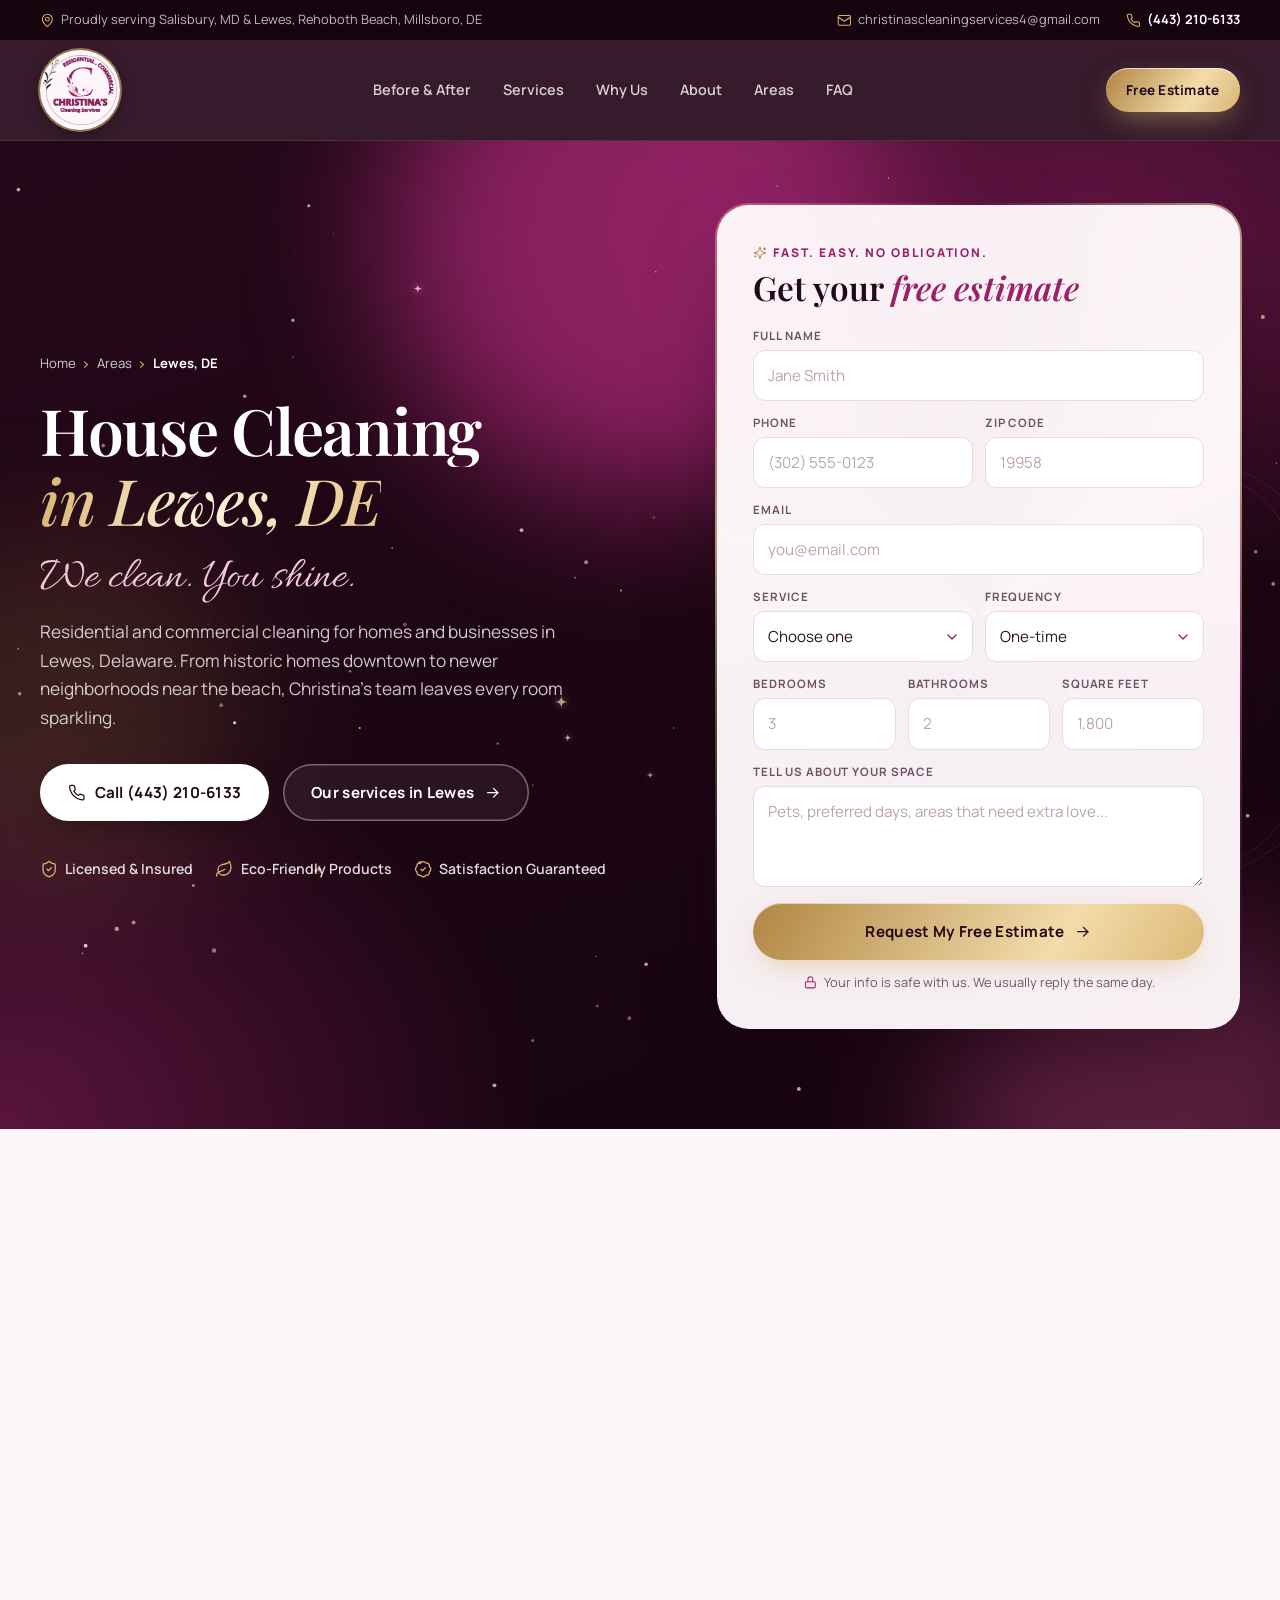
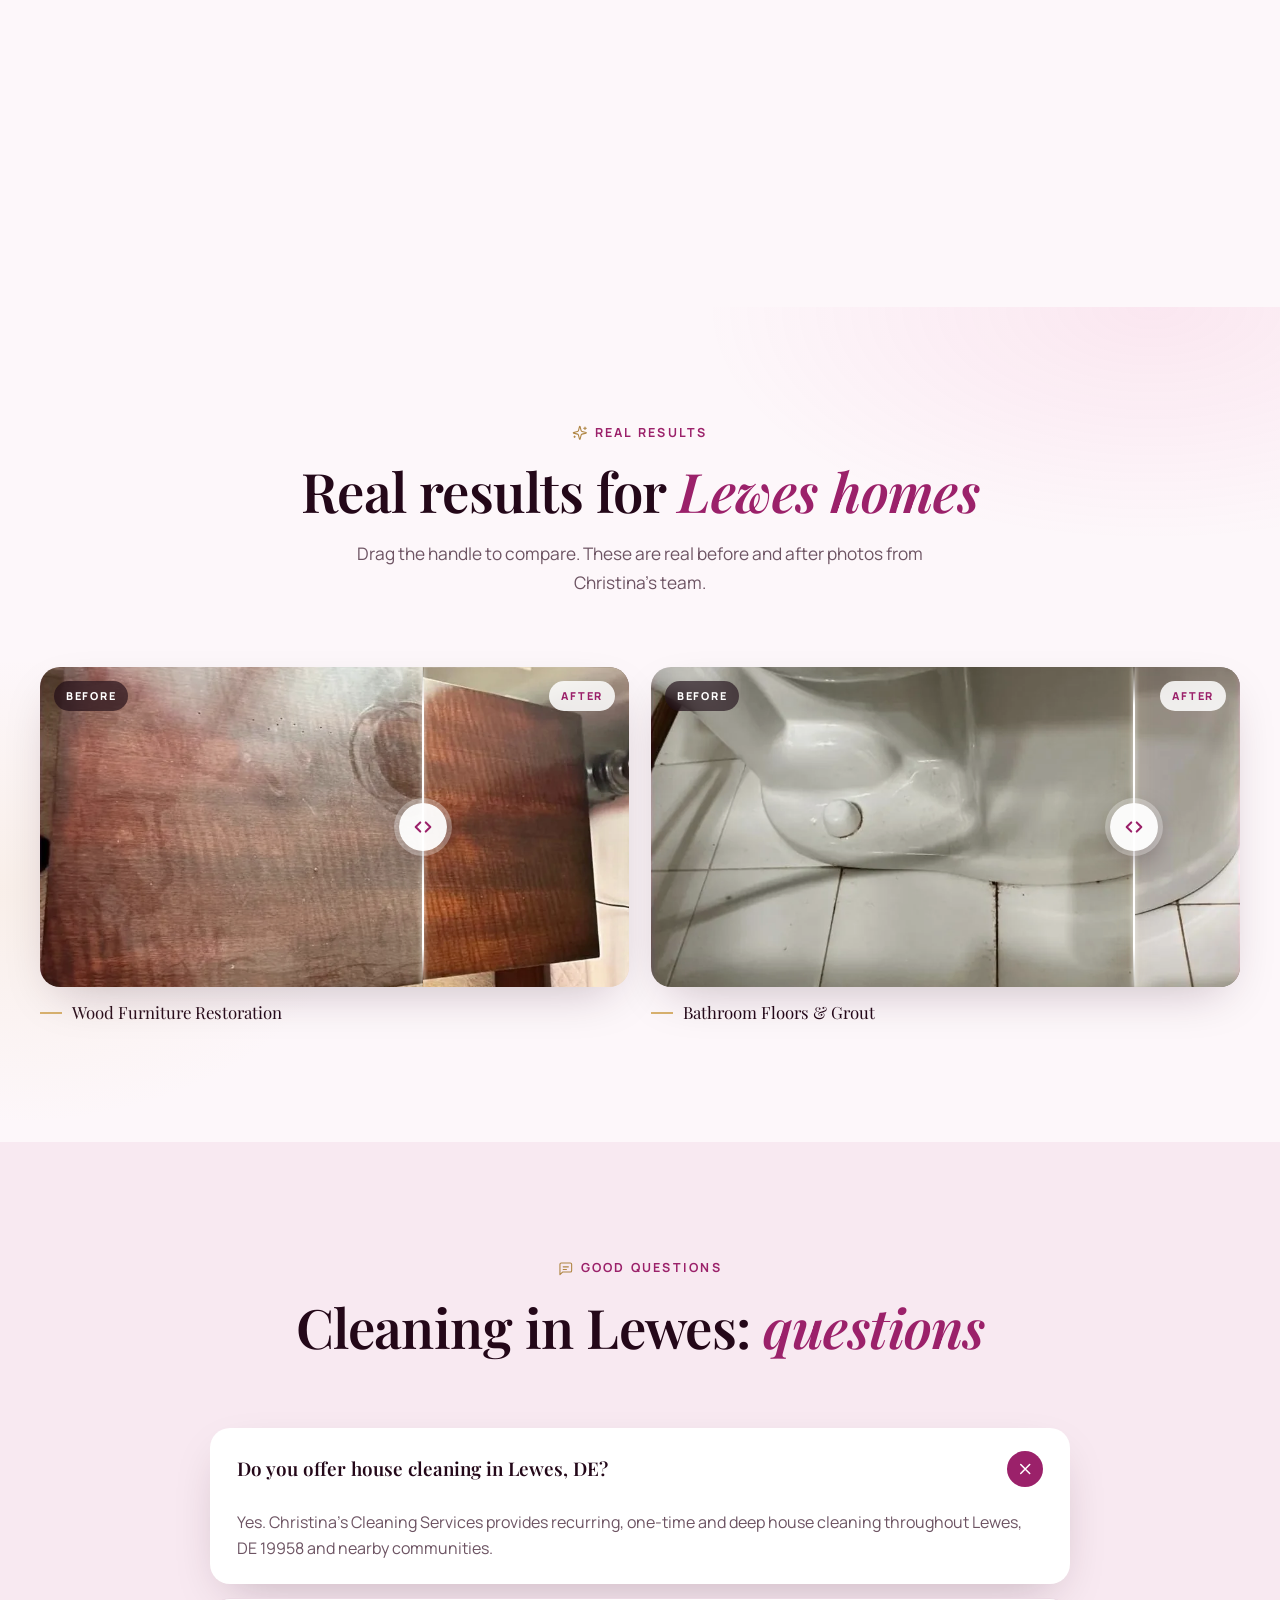
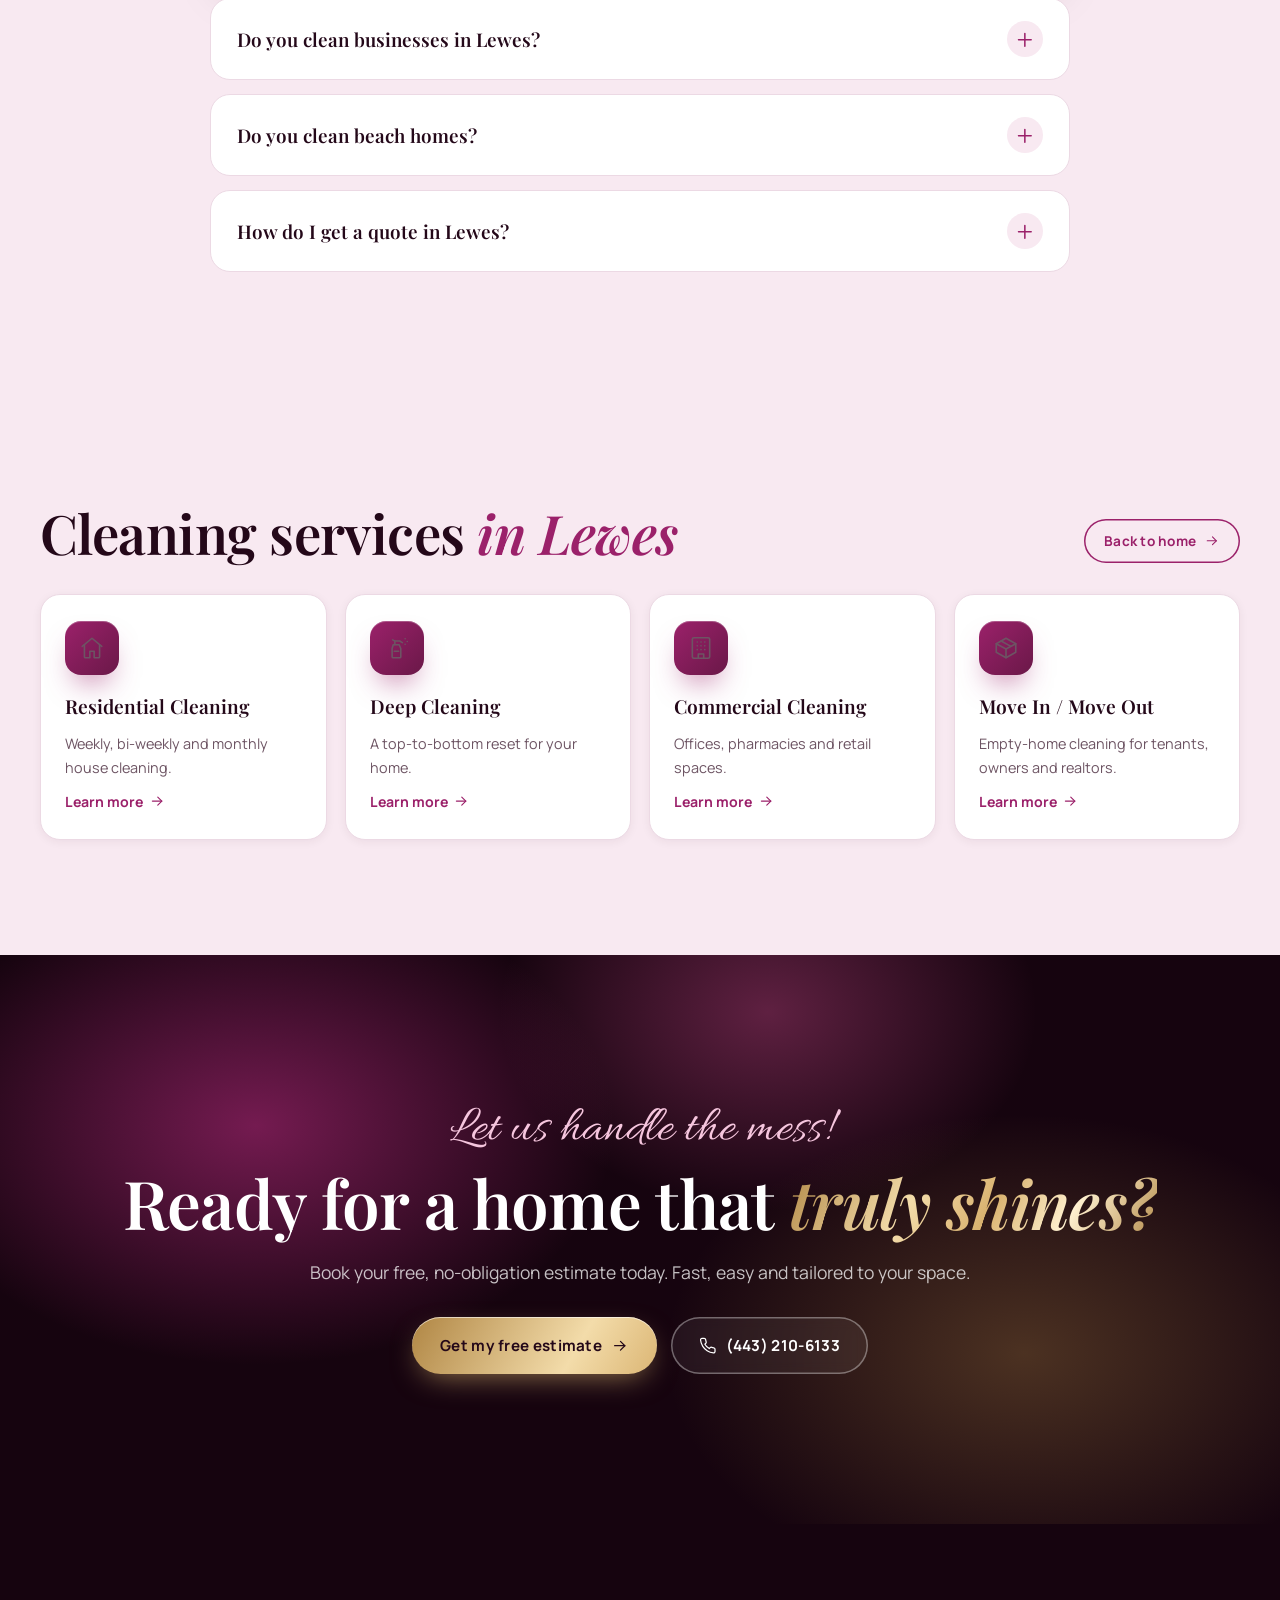
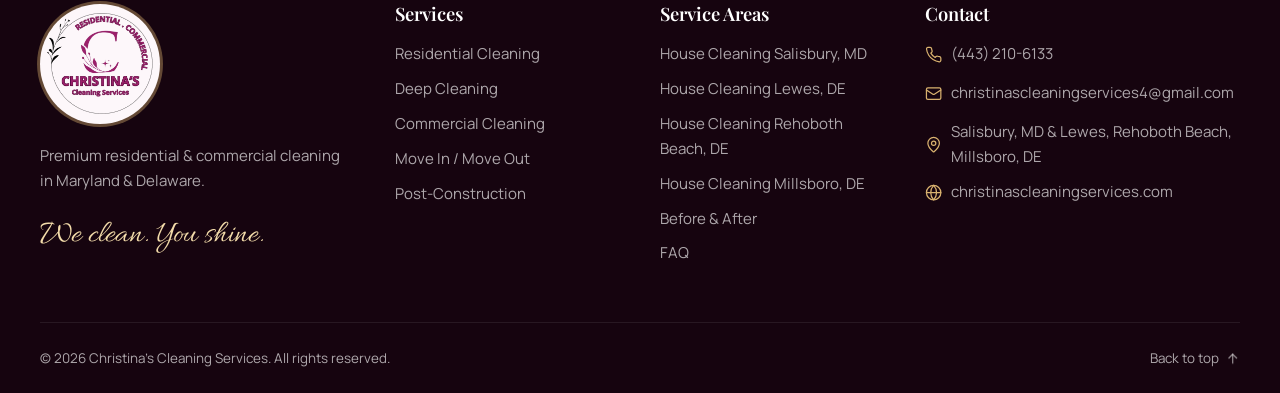
==== commit 29b37f51: "Add square feet to the estimate form and Maryland coverage - New Square feet field (auto-formatted) " ====
--- a/areas/lewes-de/index.html
+++ b/areas/lewes-de/index.html
@@ -185,7 +185,7 @@
 <!-- ============ TOP BAR ============ -->
 <div class="topbar">
   <div class="container topbar__inner">
-    <p class="topbar__item"><svg class="i"><use href="#i-pin"/></svg> Proudly serving Lewes, Rehoboth Beach &amp; Millsboro, DE</p>
+    <p class="topbar__item"><svg class="i"><use href="#i-pin"/></svg> Proudly serving Salisbury, MD &amp; Lewes, Rehoboth Beach, Millsboro, DE</p>
     <div class="topbar__links">
       <a href="mailto:christinascleaningservices4@gmail.com" class="topbar__item"><svg class="i"><use href="#i-mail"/></svg> christinascleaningservices4@gmail.com</a>
       <a href="tel:+14432106133" class="topbar__item topbar__item--strong"><svg class="i"><use href="#i-phone"/></svg> (443) 210-6133</a>
@@ -307,17 +307,23 @@
                 <option>Daily (commercial)</option>
               </select>
             </label>
-            <label class="field">
-              <span class="field__label">Bedrooms</span>
-              <input type="number" name="bedrooms" min="0" max="20" placeholder="3" inputmode="numeric">
-            </label>
-            <label class="field">
-              <span class="field__label">Bathrooms</span>
-              <input type="number" name="bathrooms" min="0" max="20" step="0.5" placeholder="2" inputmode="decimal">
-            </label>
+            <div class="field-row">
+              <label class="field">
+                <span class="field__label">Bedrooms</span>
+                <input type="number" name="bedrooms" min="0" max="20" placeholder="3" inputmode="numeric">
+              </label>
+              <label class="field">
+                <span class="field__label">Bathrooms</span>
+                <input type="number" name="bathrooms" min="0" max="20" step="0.5" placeholder="2" inputmode="decimal">
+              </label>
+              <label class="field">
+                <span class="field__label">Square feet</span>
+                <input type="text" name="sqft" placeholder="1,800" inputmode="numeric" maxlength="9" autocomplete="off">
+              </label>
+            </div>
             <label class="field field--full">
               <span class="field__label">Tell us about your space</span>
-              <textarea name="details" rows="3" placeholder="Square footage, pets, preferred days, anything we should know..."></textarea>
+              <textarea name="details" rows="3" placeholder="Pets, preferred days, areas that need extra love..."></textarea>
             </label>
           </div>
 
@@ -349,7 +355,7 @@
       <h3>Cleaning services in Lewes, DE</h3>
       <p><a href="/services/residential-cleaning/">Weekly and bi-weekly house cleaning</a>, <a href="/services/deep-cleaning/">deep cleaning</a>, <a href="/services/move-in-move-out-cleaning/">move in / move out cleaning</a>, <a href="/services/post-construction-cleaning/">post-construction cleaning</a> and <a href="/services/commercial-cleaning/">commercial cleaning</a> for local offices and shops.</p>
       <h3>Nearby areas</h3>
-      <p>We also serve <a href="/areas/rehoboth-beach-de/">Rehoboth Beach</a>, <a href="/areas/millsboro-de/">Millsboro</a> and surrounding Sussex County communities.</p>
+      <p>We also serve <a href="/areas/rehoboth-beach-de/">Rehoboth Beach</a>, <a href="/areas/millsboro-de/">Millsboro</a>, surrounding Sussex County communities and <a href="/areas/salisbury-md/">Salisbury, MD</a>.</p>
     </div>
     <aside class="checklist" data-reveal style="--d:.1s" aria-label="What's included">
         <h3>Popular in Lewes</h3>
@@ -487,7 +493,7 @@
   <div class="container footer__grid">
     <div class="footer__brand">
       <span class="footer__badge"><img src="/assets/img/logo.webp" alt="Christina's Cleaning Services logo" width="120" height="115" loading="lazy"></span>
-      <p>Premium residential &amp; commercial cleaning across Sussex County, Delaware.</p>
+      <p>Premium residential &amp; commercial cleaning in Maryland &amp; Delaware.</p>
       <p class="footer__script">We clean. You shine.</p>
     </div>
     <nav aria-label="Services">
@@ -503,6 +509,7 @@
     <nav aria-label="Service areas">
       <h4>Service Areas</h4>
       <ul>
+        <li><a href="/areas/salisbury-md/">House Cleaning Salisbury, MD</a></li>
         <li><a href="/areas/lewes-de/">House Cleaning Lewes, DE</a></li>
         <li><a href="/areas/rehoboth-beach-de/">House Cleaning Rehoboth Beach, DE</a></li>
         <li><a href="/areas/millsboro-de/">House Cleaning Millsboro, DE</a></li>
@@ -515,7 +522,7 @@
       <ul class="footer__contact">
         <li><a href="tel:+14432106133"><svg class="i"><use href="#i-phone"/></svg> (443) 210-6133</a></li>
         <li><a href="mailto:christinascleaningservices4@gmail.com"><svg class="i"><use href="#i-mail"/></svg> christinascleaningservices4@gmail.com</a></li>
-        <li><span><svg class="i"><use href="#i-pin"/></svg> Lewes, Rehoboth Beach &amp; Millsboro, DE</span></li>
+        <li><span><svg class="i"><use href="#i-pin"/></svg> Salisbury, MD &amp; Lewes, Rehoboth Beach, Millsboro, DE</span></li>
         <li><a href="https://christinascleaningservices.com"><svg class="i"><use href="#i-globe"/></svg> christinascleaningservices.com</a></li>
       </ul>
     </div>
--- a/assets/css/style.css
+++ b/assets/css/style.css
@@ -325,6 +325,7 @@
 .form__grid { display: grid; grid-template-columns: 1fr 1fr; gap: 12px; margin-bottom: 16px; }
 .field { display: flex; flex-direction: column; gap: 5px; min-width: 0; }
 .field--full { grid-column: 1 / -1; }
+.field-row { grid-column: 1 / -1; display: grid; grid-template-columns: repeat(3, minmax(0, 1fr)); gap: 12px; }
 .field__label { font-size: .72rem; font-weight: 700; letter-spacing: .08em; text-transform: uppercase; color: var(--ink-soft); }
 .field input, .field select, .field textarea {
   width: 100%; border: 1.5px solid var(--line); background: #fff;
@@ -925,6 +926,7 @@
 
 @media (max-width: 380px) {
   .form__grid { grid-template-columns: 1fr; }
+  .field-row { grid-template-columns: 1fr 1fr; }
 }
 
 @media (prefers-reduced-motion: reduce) {
